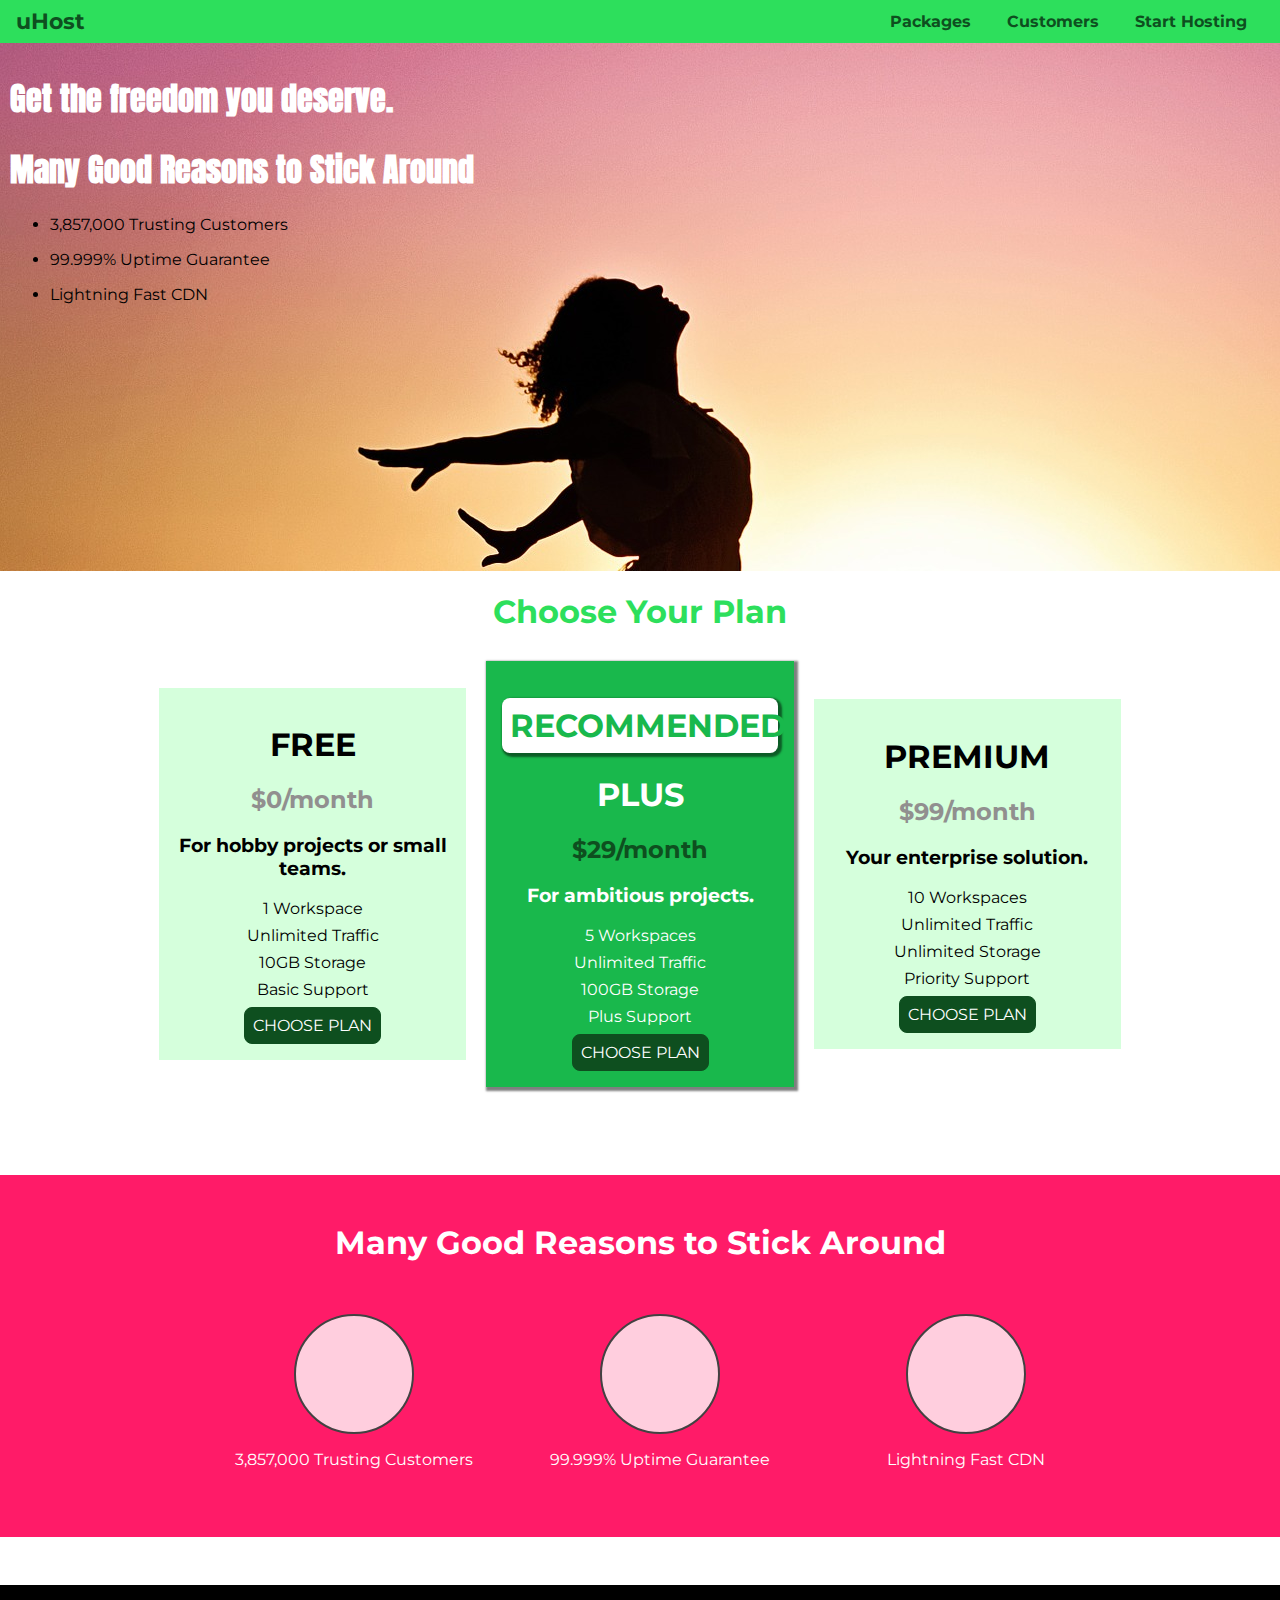
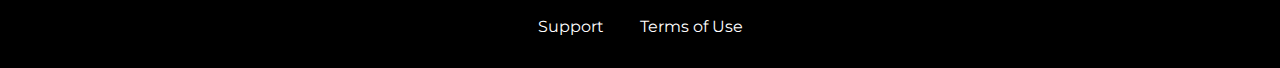
==== index.html @ 69c7ad3a "Packages Page" ====
<!DOCTYPE html>
<html lang="en">

<head>
    <meta charset="UTF-8">
    <meta http-equiv="X-UA-Compatible" content="ie=edge">
    <title>uHost</title>
    <link rel="shortcut icon" href="favicon.png">
    <link href="https://fonts.googleapis.com/css?family=Anton" rel="stylesheet">
    <link href="https://fonts.googleapis.com/css?family=Montserrat:400,700" rel="stylesheet">
    <link rel="stylesheet" href="main.css">
</head>

<body>
    <header class="main-header">
        <div class=>
            <a href="index.html" class="main-header__brand">
                uHost
            </a>
        </div>
        <nav class="main-nav">
            <ul class="main-nav__items">
                <li class="main-nav__item">
                    <a href="packages/index.html">Packages</a>
                </li>
                <li class="main-nav__item">
                    <a href="customers/index.html">Customers</a>
                </li>
                <li class="main-nav__item">
                    <a href="start-hosting/index.html">Start Hosting</a>
                </li>
            </ul>
        </nav>
    </header>
    <main>
        <section id="product-overview">
            <h1>Get the freedom you deserve.</h1>
            <section>
            <h1>Many Good Reasons to Stick Around</h1>
            <ul>
                <li>
                    <div>

                    </div>
                    <p>3,857,000 Trusting Customers</p>
                </li>
                <li>
                    <div>

                    </div>
                    <p>99.999% Uptime Guarantee</p>
                </li>
                <li>
                    <div>

                    </div>
                    <p>Lightning Fast CDN</p>
                </li>
            </ul>
        </section>
        </section>
        <section id="plans">
            <h1 class="section-title">Choose Your Plan</h1>
            <div class="plan__list">
                <article class="plan">
                    <h1 class="plan__item">FREE</h1>
                    <h2 class="plan__price">$0/month</h2>
                    <h3>For hobby projects or small teams.</h3>
                    <ul class="plan__features">
                        <li>1 Workspace</li>
                        <li>Unlimited Traffic</li>
                        <li>10GB Storage</li>
                        <li>Basic Support</li>
                    </ul>
                    <div>
                        <button class="plan__button">CHOOSE PLAN</button>
                    </div>
                </article>
                <article class="plan plan--highlighted">
                    <h1 class="plan__annotation">RECOMMENDED</h1>
                    <h1 class="plan__item">PLUS</h1>
                    <h2 class="plan__price">$29/month</h2>
                    <h3>For ambitious projects.</h3>
                    <ul class="plan__features">
                        <li>5 Workspaces</li>
                        <li>Unlimited Traffic</li>
                        <li>100GB Storage</li>
                        <li>Plus Support</li>
                    </ul>
                    <div>
                        <button class="plan__button">CHOOSE PLAN</button>
                    </div>
                </article>
                <article class="plan">
                    <h1 class="plan__item">PREMIUM</h1>
                    <h2 class="plan__price">$99/month</h2>
                    <h3>Your enterprise solution.</h3>
                    <ul class="plan__features">
                        <li>10 Workspaces</li>
                        <li>Unlimited Traffic</li>
                        <li>Unlimited Storage</li>
                        <li>Priority Support</li>
                    </ul>
                    <div>
                        <button class="plan__button">CHOOSE PLAN</button>
                    </div>
                </article>
            </div> 
        </section>
        <section id="key-features">
            <h1 class="section-title">Many Good Reasons to Stick Around</h1>
            <ul>
                <li>
                    <div class="key-feature__image">

                    </div>
                    <p>3,857,000 Trusting Customers</p>
                </li>
                <li>
                    <div class="key-feature__image">

                    </div>
                    <p>99.999% Uptime Guarantee</p>
                </li>
                <li>
                    <div class="key-feature__image">

                    </div>
                    <p>Lightning Fast CDN</p>
                </li>
            </ul>
        </section>
    </main>
    <footer class="main-footer">
        <nav>
            <ul>
                <li>
                    <a href="#">Support</a>
                </li>
                <li>
                    <a href="#">Terms of Use</a>
                </li>
            </ul>
        </nav>
    </footer>
</body>

</html>
---- main.css ----
* {
  box-sizing: border-box;
}

body {
  font-family: "Montserrat", sans-serif;
  margin: 0;
}

#product-overview {
  background: url("freedom.jpg");
  width: 100%;
  height: 528px;
  padding: 10px;
}

.section-title {
  color: #2ddf5c;
  text-align: center;
}

#product-overview h1 {
  color: white;
  font-family: "Anton", sans-serif;
}

/* h1 {
    font-family: sans-serif;
} */

.main-header {
  width: 100%;
  background: #2ddf5c;
  padding: 8px 16px;
}

.main-header > div {
  display: inline-block;
  vertical-align: middle;
}

.main-header__brand {
  color: #0e4f1f;
  text-decoration: none;
  font-weight: bold;
  font-size: 22px;
}

.main-nav {
  display: inline-block;
  text-align: right;
  width: calc(100% - 74px);
  vertical-align: middle;
}

.main-nav__items {
  margin: 0;
  padding: 0;
  list-style: none;
}

.main-nav__item {
  display: inline-block;
  margin: 0 16px;
}

.main-nav__item a {
  text-decoration: none;
  color: #0e4f1f;
  font-weight: bold;
  padding: 3px 0;
}

.main-nav__item a:hover,
.main-nav__item a:active {
  color: white;
  border-bottom: 5px solid white;
}

.main-nav__item--cta a {
  color: white;
  background: #ff1b68;
  padding: 8px 16px;
  border-radius: 8px;
}

.main-nav__item--cta a:hover,
.main-nav__item--cta a:active {
  color: #ff1b68;
  background: white;
  border: none;
}

.plan {
  background: #d5ffdc;
  text-align: center;
  padding: 16px;
  margin: 8px;
  display: inline-block;
  width: 30%;
  vertical-align: middle;
}

.plan__list {
  width: 80%;
  margin: auto;
  text-align: center;
}

.plan--highlighted {
  background: #19b84c;
  color: white;
  box-shadow: 2px 2px 2px 2px rgba(0, 0, 0, 0.5);
}

.plan__annotation {
  background: white;
  color: #19b84c;
  padding: 8px;
  border-radius: 8px;
  box-shadow: 2px 2px 2px 2px rgba(0, 0, 0, 0.5);
}

.plan__features {
  list-style: none;
  padding: 0;
  margin: 0;
}

.plan__features li {
  margin: 8px 0;
}

.plan__title {
  color: #0e4f1f;
}

.plan--highlighted .plan__price {
  color: #0e4f1f;
}

.plan__price {
  color: rgb(145, 143, 143);
}

.plan__button {
  background: #0e4f1f;
  color: white;
  font: inherit;
  border: 1.5px solid #0e4f1f;
  padding: 8px;
  border-radius: 8px;
  cursor: pointer;
}

.plan__button:active,
.plan__button:hover {
  background: white;
  color: #0e4f1f;
}

#key-features {
  background: #ff1b68;
  margin-top: 80px;
  padding: 16px;
}

#key-features .section-title {
  color: white;
  margin: 32px;
}

#key-features ul {
  list-style: none;
  color: white;
  text-align: center;
}

#key-features ul li {
  display: inline-block;
  padding: 20px;
  width: 25%;
}

.key-feature__image {
  background: #ffcede;
  width: 120px;
  height: 120px;
  border: 2px solid #424242;
  border-radius: 50%;
  margin: auto;
}

.main-footer {
  background: black;
  padding: 32px;
  margin-top: 48px;
}

.main-footer ul {
  list-style: none;
  margin: 0;
  padding: 0;
  text-align: center;
}

.main-footer ul li {
  display: inline-block;
  margin: 0 16px;
}

.main-footer ul li a {
  color: white;
  text-decoration: none;
}

.main-footer ul li a:hover {
  color: #ccc;
}
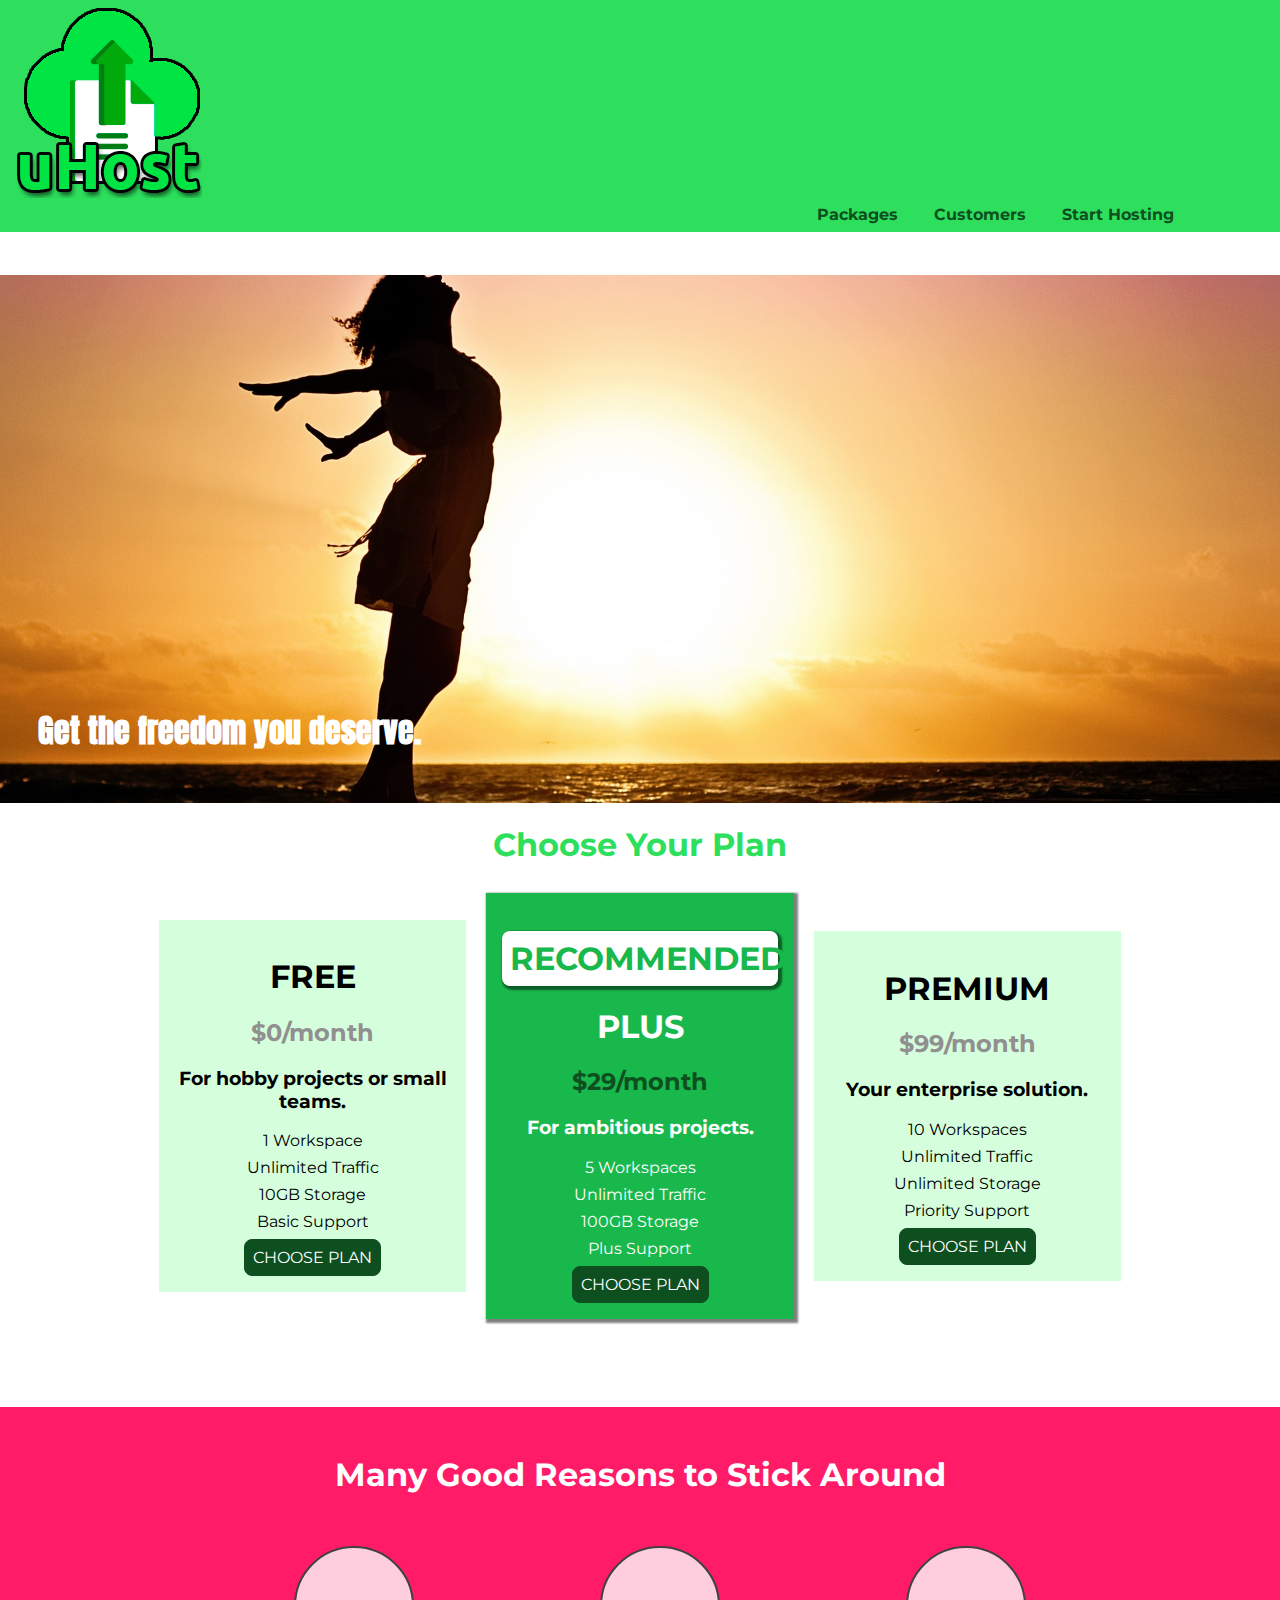
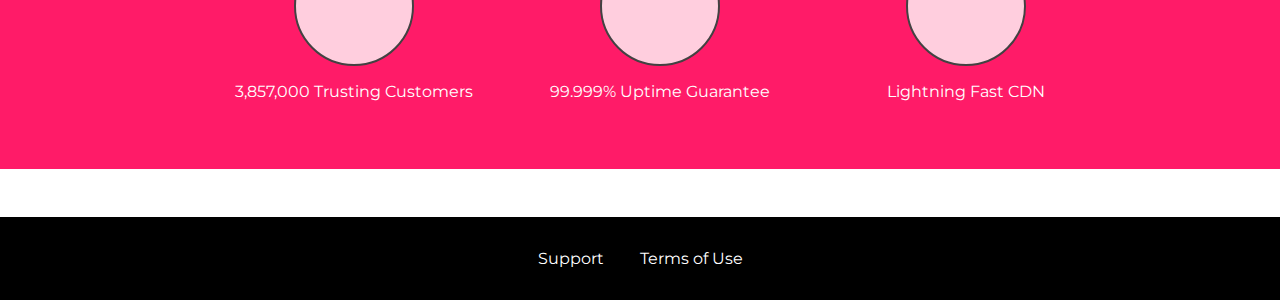
==== commit d4a2cc06: "Styling" ====
--- a/index.html
+++ b/index.html
@@ -15,7 +15,7 @@
     <header class="main-header">
         <div class=>
             <a href="index.html" class="main-header__brand">
-                uHost
+                <img src="images/uhost-icon.png" alt="">
             </a>
         </div>
         <nav class="main-nav">
@@ -35,29 +35,6 @@
     <main>
         <section id="product-overview">
             <h1>Get the freedom you deserve.</h1>
-            <section>
-            <h1>Many Good Reasons to Stick Around</h1>
-            <ul>
-                <li>
-                    <div>
-
-                    </div>
-                    <p>3,857,000 Trusting Customers</p>
-                </li>
-                <li>
-                    <div>
-
-                    </div>
-                    <p>99.999% Uptime Guarantee</p>
-                </li>
-                <li>
-                    <div>
-
-                    </div>
-                    <p>Lightning Fast CDN</p>
-                </li>
-            </ul>
-        </section>
         </section>
         <section id="plans">
             <h1 class="section-title">Choose Your Plan</h1>
--- a/main.css
+++ b/main.css
@@ -8,10 +8,13 @@
 }
 
 #product-overview {
-  background: url("freedom.jpg");
+  background: url("./images/freedom.jpg") left 10% bottom 50% / cover no-repeat
+    border-box;
   width: 100%;
   height: 528px;
   padding: 10px;
+  margin-top: 43px;
+  position: relative;
 }
 
 .section-title {
@@ -22,6 +25,9 @@
 #product-overview h1 {
   color: white;
   font-family: "Anton", sans-serif;
+  position: absolute;
+  bottom: 5%;
+  left: 3%;
 }
 
 /* h1 {
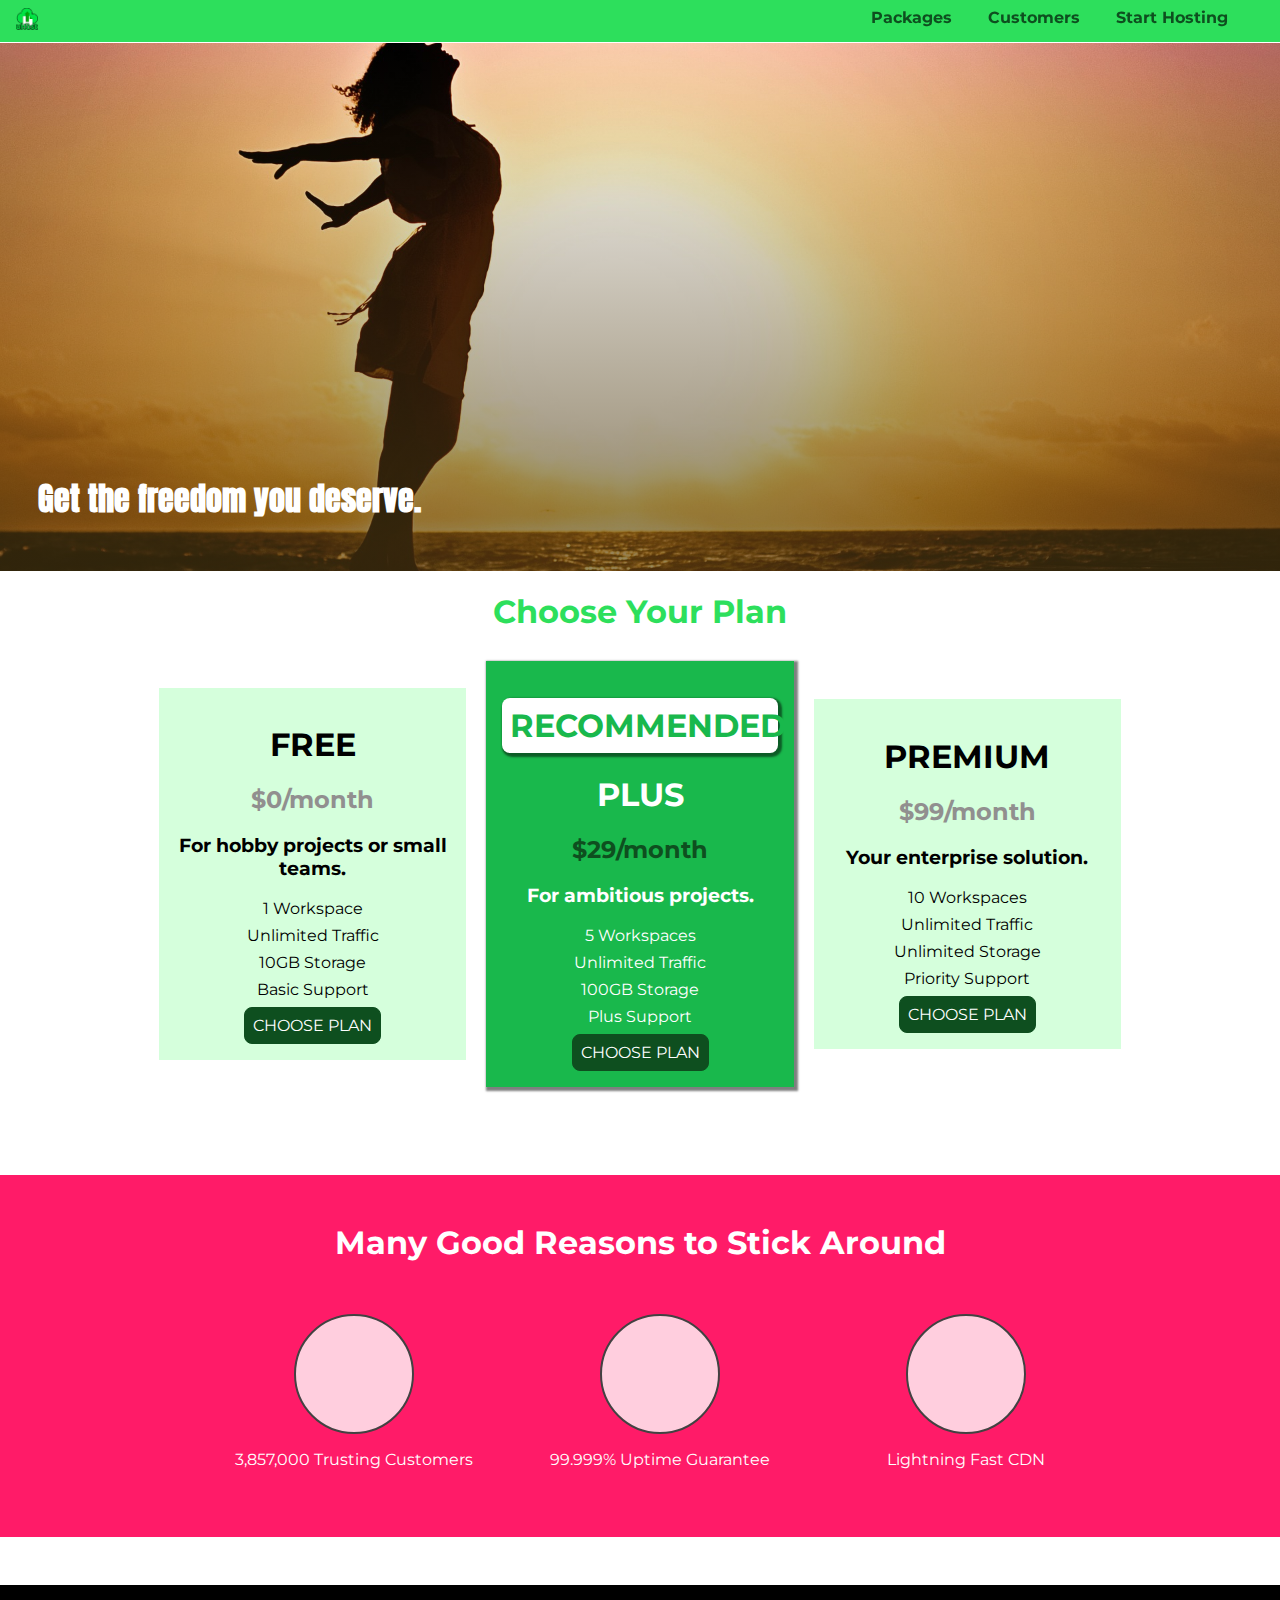
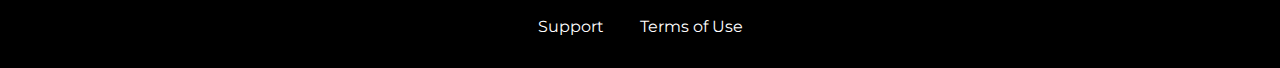
==== commit fae71efe: "Customers Page" ====
--- a/index.html
+++ b/index.html
@@ -9,6 +9,7 @@
     <link href="https://fonts.googleapis.com/css?family=Anton" rel="stylesheet">
     <link href="https://fonts.googleapis.com/css?family=Montserrat:400,700" rel="stylesheet">
     <link rel="stylesheet" href="main.css">
+    <link rel="stylesheet" href="shared.css">
 </head>
 
 <body>
--- a/main.css
+++ b/main.css
@@ -8,8 +8,8 @@
 }
 
 #product-overview {
-  background: url("./images/freedom.jpg") left 10% bottom 50% / cover no-repeat
-    border-box;
+  background: linear-gradient(to top, rgba(80, 60, 18, 0.6) 10%, transparent),
+    url("./images/freedom.jpg") left 10% bottom 50% / cover no-repeat border-box;
   width: 100%;
   height: 528px;
   padding: 10px;
@@ -28,73 +28,6 @@
   position: absolute;
   bottom: 5%;
   left: 3%;
-}
-
-/* h1 {
-    font-family: sans-serif;
-} */
-
-.main-header {
-  width: 100%;
-  background: #2ddf5c;
-  padding: 8px 16px;
-}
-
-.main-header > div {
-  display: inline-block;
-  vertical-align: middle;
-}
-
-.main-header__brand {
-  color: #0e4f1f;
-  text-decoration: none;
-  font-weight: bold;
-  font-size: 22px;
-}
-
-.main-nav {
-  display: inline-block;
-  text-align: right;
-  width: calc(100% - 74px);
-  vertical-align: middle;
-}
-
-.main-nav__items {
-  margin: 0;
-  padding: 0;
-  list-style: none;
-}
-
-.main-nav__item {
-  display: inline-block;
-  margin: 0 16px;
-}
-
-.main-nav__item a {
-  text-decoration: none;
-  color: #0e4f1f;
-  font-weight: bold;
-  padding: 3px 0;
-}
-
-.main-nav__item a:hover,
-.main-nav__item a:active {
-  color: white;
-  border-bottom: 5px solid white;
-}
-
-.main-nav__item--cta a {
-  color: white;
-  background: #ff1b68;
-  padding: 8px 16px;
-  border-radius: 8px;
-}
-
-.main-nav__item--cta a:hover,
-.main-nav__item--cta a:active {
-  color: #ff1b68;
-  background: white;
-  border: none;
 }
 
 .plan {
--- a/shared.css
+++ b/shared.css
@@ -0,0 +1,109 @@
+* {
+  box-sizing: border-box;
+}
+
+body {
+  font-family: "Montserrat", sans-serif;
+  margin: 0;
+}
+
+.main-header {
+  width: 100%;
+  background: #2ddf5c;
+  padding: 8px 16px;
+  position: fixed;
+  z-index: 2;
+  top: 0;
+}
+
+.main-header > div {
+  display: inline-block;
+  vertical-align: middle;
+}
+
+.main-header__brand {
+  color: #0e4f1f;
+  text-decoration: none;
+  font-weight: bold;
+  font-size: 22px;
+  height: 22px;
+  display: inline-block;
+}
+
+.main-header__brand img {
+  width: 22px;
+}
+
+.main-nav {
+  display: inline-block;
+  text-align: right;
+  width: calc(100% - 74px);
+  vertical-align: middle;
+  position: fixed;
+  margin: 0;
+}
+
+.main-nav__items {
+  margin: 0;
+  padding: 0;
+  list-style: none;
+}
+
+.main-nav__item {
+  display: inline-block;
+  margin: 0 16px;
+}
+
+.main-nav__item a {
+  text-decoration: none;
+  color: #0e4f1f;
+  font-weight: bold;
+  padding: 3px 0;
+}
+
+.main-nav__item a:hover,
+.main-nav__item a:active {
+  color: white;
+  border-bottom: 5px solid white;
+}
+
+.main-nav__item--cta a {
+  color: white;
+  background: #ff1b68;
+  padding: 8px 16px;
+  border-radius: 8px;
+}
+
+.main-nav__item--cta a:hover,
+.main-nav__item--cta a:active {
+  color: #ff1b68;
+  background: white;
+  border: none;
+}
+
+.main-footer {
+  background: black;
+  padding: 32px;
+  margin-top: 48px;
+}
+
+.main-footer ul {
+  list-style: none;
+  margin: 0;
+  padding: 0;
+  text-align: center;
+}
+
+.main-footer ul li {
+  display: inline-block;
+  margin: 0 16px;
+}
+
+.main-footer ul li a {
+  color: white;
+  text-decoration: none;
+}
+
+.main-footer ul li a:hover {
+  color: #ccc;
+}
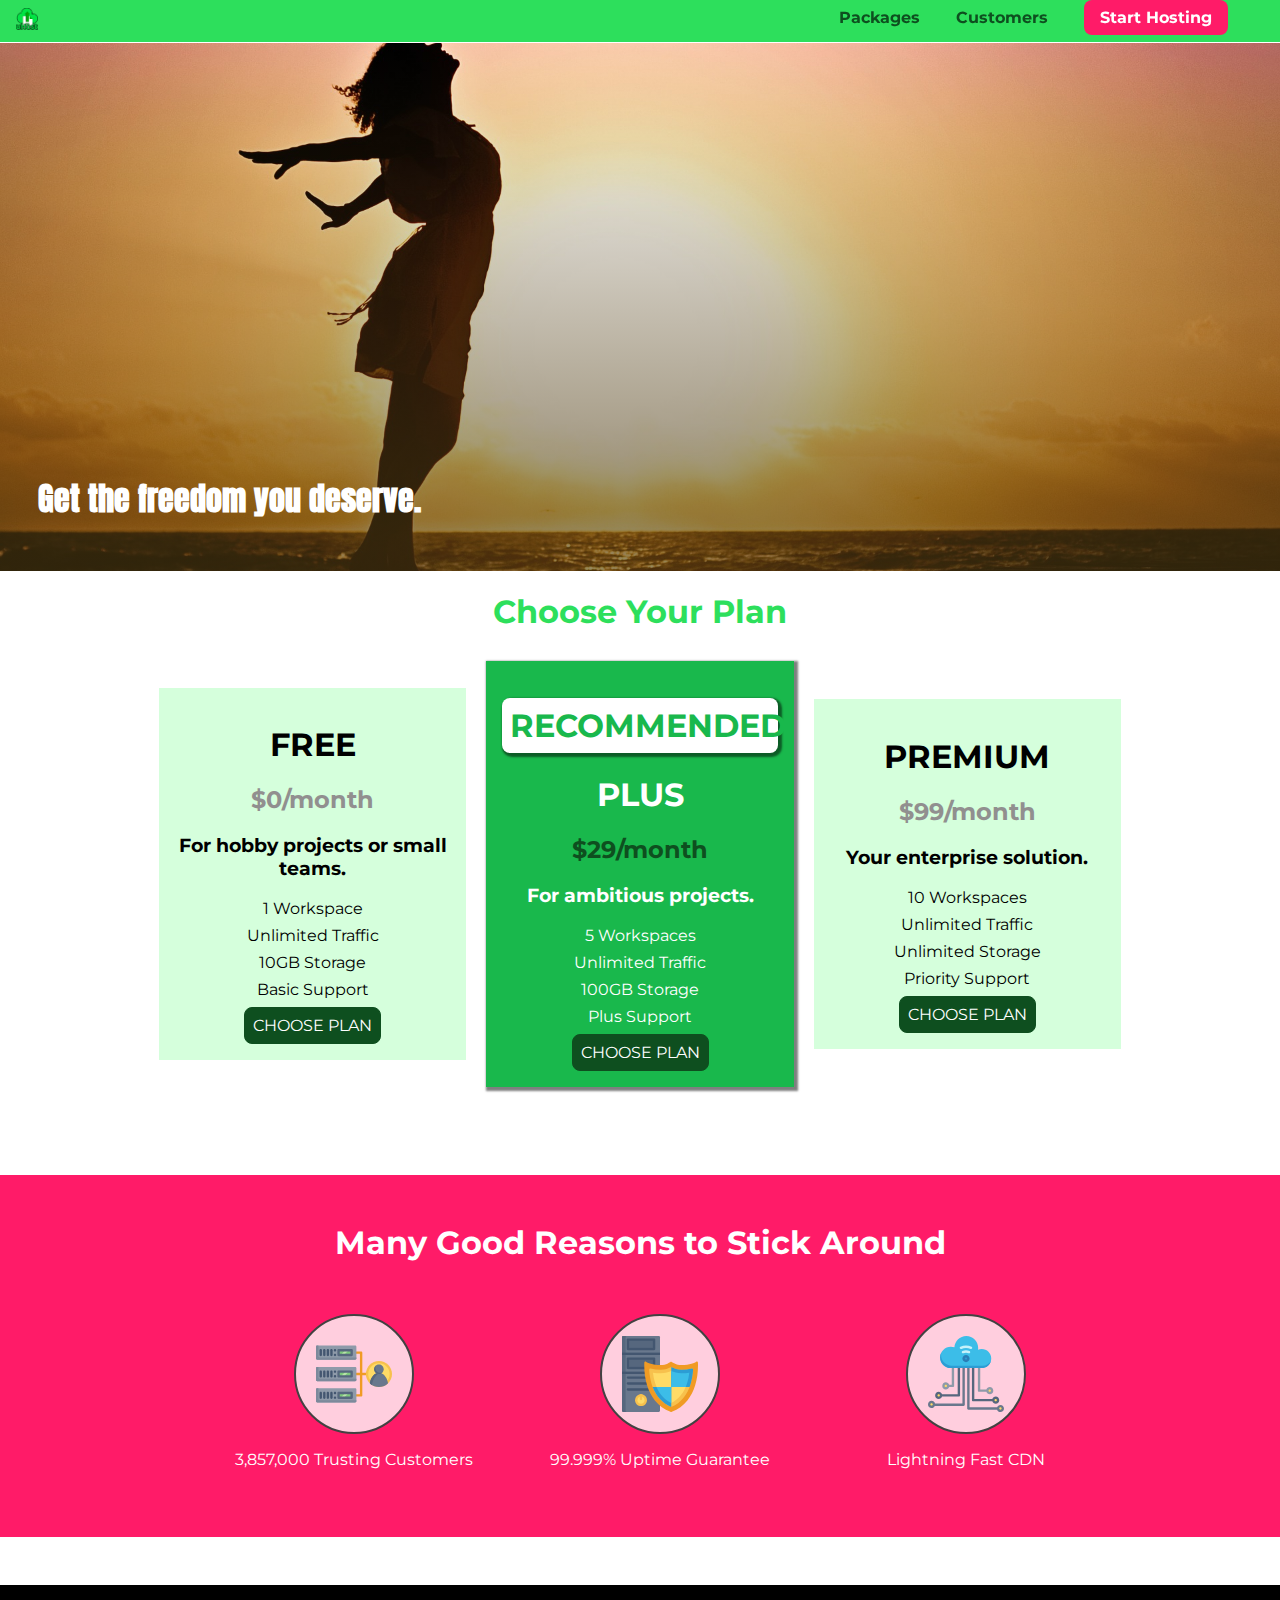
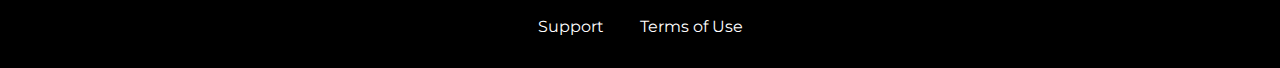
==== commit e8d1f5b0: "Styling" ====
--- a/index.html
+++ b/index.html
@@ -13,6 +13,7 @@
 </head>
 
 <body>
+    <div class="backdrop"></div>
     <header class="main-header">
         <div class=>
             <a href="index.html" class="main-header__brand">
@@ -27,7 +28,7 @@
                 <li class="main-nav__item">
                     <a href="customers/index.html">Customers</a>
                 </li>
-                <li class="main-nav__item">
+                <li class="main-nav__item main-nav__item--cta">
                     <a href="start-hosting/index.html">Start Hosting</a>
                 </li>
             </ul>
@@ -90,19 +91,185 @@
             <ul>
                 <li>
                     <div class="key-feature__image">
-
+                        <svg viewBox="0 0 512 512">
+                            <path style="fill:#F09B24;" d="M344,248h-32V112c0-4.418-3.582-8-8-8h-40c-4.418,0-8,3.582-8,8s3.582,8,8,8h32v128h-32  c-4.418,0-8,3.582-8,8s3.582,8,8,8h32v128h-32c-4.418,0-8,3.582-8,8s3.582,8,8,8h40c4.418,0,8-3.582,8-8V264h32c4.418,0,8-3.582,8-8  S348.418,248,344,248z"
+                            />
+                            <path style="fill:#8E9AA9;" d="M264,64H8c-4.418,0-8,3.582-8,8v80c0,4.418,3.582,8,8,8h256c4.418,0,8-3.582,8-8V72  C272,67.582,268.418,64,264,64z"
+                            />
+                            <path style="fill:#7C899B;" d="M24,144c-4.418,0-8-3.582-8-8V64H8c-4.418,0-8,3.582-8,8v80c0,4.418,3.582,8,8,8h256  c4.418,0,8-3.582,8-8v-8H24z"
+                            />
+                            <rect x="152" y="96" style="fill:#B8E3A8;" width="88" height="32" />
+                            <g>
+                                <polygon style="fill:#7EC97D;" points="152,96 152,128 166,128 198,96  " />
+                                <polygon style="fill:#7EC97D;" points="220,96 188,128 240,128 240,96  " />
+                            </g>
+                            <path style="fill:#56677E;" d="M240,136h-88c-4.418,0-8-3.582-8-8V96c0-4.418,3.582-8,8-8h88c4.418,0,8,3.582,8,8v32  C248,132.418,244.418,136,240,136z M160,120h72v-16h-72V120z"
+                            />
+                            <g>
+                                <path style="fill:#435670;" d="M32,136c-4.418,0-8-3.582-8-8V96c0-4.418,3.582-8,8-8s8,3.582,8,8v32C40,132.418,36.418,136,32,136z   "
+                                />
+                                <path style="fill:#435670;" d="M56,136c-4.418,0-8-3.582-8-8V96c0-4.418,3.582-8,8-8s8,3.582,8,8v32C64,132.418,60.418,136,56,136z   "
+                                />
+                                <path style="fill:#435670;" d="M80,136c-4.418,0-8-3.582-8-8V96c0-4.418,3.582-8,8-8s8,3.582,8,8v32C88,132.418,84.418,136,80,136z   "
+                                />
+                                <path style="fill:#435670;" d="M104,136c-4.418,0-8-3.582-8-8V96c0-4.418,3.582-8,8-8s8,3.582,8,8v32   C112,132.418,108.418,136,104,136z"
+                                />
+                                <path style="fill:#435670;" d="M128,105c-4.418,0-8-3.582-8-8v-1c0-4.418,3.582-8,8-8s8,3.582,8,8v1   C136,101.418,132.418,105,128,105z"
+                                />
+                                <path style="fill:#435670;" d="M128,136c-4.418,0-8-3.582-8-8v-1c0-4.418,3.582-8,8-8s8,3.582,8,8v1   C136,132.418,132.418,136,128,136z"
+                                />
+                            </g>
+                            <path style="fill:#8E9AA9;" d="M264,208H8c-4.418,0-8,3.582-8,8v80c0,4.418,3.582,8,8,8h256c4.418,0,8-3.582,8-8v-80  C272,211.582,268.418,208,264,208z"
+                            />
+                            <path style="fill:#7C899B;" d="M24,288c-4.418,0-8-3.582-8-8v-72H8c-4.418,0-8,3.582-8,8v80c0,4.418,3.582,8,8,8h256  c4.418,0,8-3.582,8-8v-8H24z"
+                            />
+                            <rect x="152" y="240" style="fill:#B8E3A8;" width="88" height="32" />
+                            <g>
+                                <polygon style="fill:#7EC97D;" points="152,240 152,272 166,272 198,240  " />
+                                <polygon style="fill:#7EC97D;" points="220,240 188,272 240,272 240,240  " />
+                            </g>
+                            <path style="fill:#56677E;" d="M240,280h-88c-4.418,0-8-3.582-8-8v-32c0-4.418,3.582-8,8-8h88c4.418,0,8,3.582,8,8v32  C248,276.418,244.418,280,240,280z M160,264h72v-16h-72V264z"
+                            />
+                            <g>
+                                <path style="fill:#435670;" d="M32,280c-4.418,0-8-3.582-8-8v-32c0-4.418,3.582-8,8-8s8,3.582,8,8v32C40,276.418,36.418,280,32,280   z"
+                                />
+                                <path style="fill:#435670;" d="M56,280c-4.418,0-8-3.582-8-8v-32c0-4.418,3.582-8,8-8s8,3.582,8,8v32C64,276.418,60.418,280,56,280   z"
+                                />
+                                <path style="fill:#435670;" d="M80,280c-4.418,0-8-3.582-8-8v-32c0-4.418,3.582-8,8-8s8,3.582,8,8v32C88,276.418,84.418,280,80,280   z"
+                                />
+                                <path style="fill:#435670;" d="M104,280c-4.418,0-8-3.582-8-8v-32c0-4.418,3.582-8,8-8s8,3.582,8,8v32   C112,276.418,108.418,280,104,280z"
+                                />
+                                <path style="fill:#435670;" d="M128,249c-4.418,0-8-3.582-8-8v-1c0-4.418,3.582-8,8-8s8,3.582,8,8v1   C136,245.418,132.418,249,128,249z"
+                                />
+                                <path style="fill:#435670;" d="M128,280c-4.418,0-8-3.582-8-8v-1c0-4.418,3.582-8,8-8s8,3.582,8,8v1   C136,276.418,132.418,280,128,280z"
+                                />
+                            </g>
+                            <path style="fill:#8E9AA9;" d="M264,352H8c-4.418,0-8,3.582-8,8v80c0,4.418,3.582,8,8,8h256c4.418,0,8-3.582,8-8v-80  C272,355.582,268.418,352,264,352z"
+                            />
+                            <path style="fill:#7C899B;" d="M24,432c-4.418,0-8-3.582-8-8v-72H8c-4.418,0-8,3.582-8,8v80c0,4.418,3.582,8,8,8h256  c4.418,0,8-3.582,8-8v-8H24z"
+                            />
+                            <rect x="152" y="384" style="fill:#B8E3A8;" width="88" height="32" />
+                            <g>
+                                <polygon style="fill:#7EC97D;" points="152,384 152,416 166,416 198,384  " />
+                                <polygon style="fill:#7EC97D;" points="220,384 188,416 240,416 240,384  " />
+                            </g>
+                            <path style="fill:#56677E;" d="M240,424h-88c-4.418,0-8-3.582-8-8v-32c0-4.418,3.582-8,8-8h88c4.418,0,8,3.582,8,8v32  C248,420.418,244.418,424,240,424z M160,408h72v-16h-72V408z"
+                            />
+                            <g>
+                                <path style="fill:#435670;" d="M32,424c-4.418,0-8-3.582-8-8v-32c0-4.418,3.582-8,8-8s8,3.582,8,8v32C40,420.418,36.418,424,32,424   z"
+                                />
+                                <path style="fill:#435670;" d="M56,424c-4.418,0-8-3.582-8-8v-32c0-4.418,3.582-8,8-8s8,3.582,8,8v32C64,420.418,60.418,424,56,424   z"
+                                />
+                                <path style="fill:#435670;" d="M80,424c-4.418,0-8-3.582-8-8v-32c0-4.418,3.582-8,8-8s8,3.582,8,8v32C88,420.418,84.418,424,80,424   z"
+                                />
+                                <path style="fill:#435670;" d="M104,424c-4.418,0-8-3.582-8-8v-32c0-4.418,3.582-8,8-8s8,3.582,8,8v32   C112,420.418,108.418,424,104,424z"
+                                />
+                                <path style="fill:#435670;" d="M128,393c-4.418,0-8-3.582-8-8v-1c0-4.418,3.582-8,8-8s8,3.582,8,8v1   C136,389.418,132.418,393,128,393z"
+                                />
+                                <path style="fill:#435670;" d="M128,424c-4.418,0-8-3.582-8-8v-1c0-4.418,3.582-8,8-8s8,3.582,8,8v1   C136,420.418,132.418,424,128,424z"
+                                />
+                            </g>
+                            <path style="fill:#F7C14D;" d="M424,168c-48.523,0-88,39.477-88,88s39.477,88,88,88s88-39.477,88-88S472.523,168,424,168z" />
+                            <path style="fill:#FFDB66;" d="M424,184c-39.701,0-72,32.299-72,72s32.299,72,72,72s72-32.299,72-72S463.701,184,424,184z" />
+                            <path style="fill:#69788D;" d="M484.893,314.16C476.393,274.588,451.922,248,424,248s-52.393,26.588-60.893,66.16  c-0.605,2.82,0.354,5.749,2.511,7.664C381.731,336.124,402.465,344,424,344s42.269-7.876,58.381-22.176  C484.539,319.909,485.498,316.98,484.893,314.16z"
+                            />
+                            <path style="fill:#56677E;" d="M434.053,249.171C430.768,248.403,427.411,248,424,248c-27.922,0-52.393,26.588-60.893,66.16  c-0.605,2.82,0.354,5.749,2.511,7.664c3.383,3.002,6.979,5.703,10.734,8.125C384.904,286.243,407.373,255.378,434.053,249.171z"
+                            />
+                            <path style="fill:#69788D;" d="M424,192c-17.645,0-32,14.355-32,32s14.355,32,32,32s32-14.355,32-32S441.645,192,424,192z" />
+                            <path style="fill:#56677E;" d="M432,248c-17.645,0-32-14.355-32-32c0-6.783,2.128-13.076,5.742-18.258  C397.444,203.53,392,213.138,392,224c0,17.645,14.355,32,32,32c10.862,0,20.471-5.444,26.258-13.742  C445.076,245.872,438.783,248,432,248z"
+                            />
+
+                        </svg>
+  
                     </div>
                     <p>3,857,000 Trusting Customers</p>
                 </li>
                 <li>
                     <div class="key-feature__image">
-
+                        <svg viewBox="0 0 512 512">
+                            <path style="fill:#69788D;" d="M248,0H8C3.582,0,0,3.582,0,8v496c0,4.418,3.582,8,8,8h240c4.418,0,8-3.582,8-8V8  C256,3.582,252.418,0,248,0z"
+                            />
+                            <path style="fill:#56677E;" d="M24,504V8c0-4.418,3.582-8,8-8H8C3.582,0,0,3.582,0,8v496c0,4.418,3.582,8,8,8h24  C27.582,512,24,508.418,24,504z"
+                            />
+                            <g>
+                                <rect x="0" y="112" style="fill:#435670;" width="256" height="16" />
+                                <rect x="0" y="240" style="fill:#435670;" width="256" height="16" />
+                            </g>
+                            <path style="fill:#F7C14D;" d="M128,392c-22.056,0-40,17.944-40,40s17.944,40,40,40s40-17.944,40-40S150.056,392,128,392z" />
+                            <path style="fill:#FFDB66;" d="M128,408c-13.233,0-24,10.767-24,24s10.767,24,24,24s24-10.767,24-24S141.233,408,128,408z" />
+                            <path style="fill:#F7C14D;" d="M128,392c-2.739,0-5.414,0.278-8,0.805V424c0,4.418,3.582,8,8,8c4.418,0,8-3.582,8-8v-31.195  C133.414,392.278,130.739,392,128,392z"
+                            />
+                            <g>
+                                <path style="fill:#435670;" d="M216,288H40c-4.418,0-8-3.582-8-8s3.582-8,8-8h176c4.418,0,8,3.582,8,8S220.418,288,216,288z"
+                                />
+                                <path style="fill:#435670;" d="M216,328H40c-4.418,0-8-3.582-8-8s3.582-8,8-8h176c4.418,0,8,3.582,8,8S220.418,328,216,328z"
+                                />
+                                <path style="fill:#435670;" d="M216,368H40c-4.418,0-8-3.582-8-8s3.582-8,8-8h176c4.418,0,8,3.582,8,8S220.418,368,216,368z"
+                                />
+                                <path style="fill:#435670;" d="M216,16H40c-4.418,0-8,3.582-8,8v64c0,4.418,3.582,8,8,8h176c4.418,0,8-3.582,8-8V24   C224,19.582,220.418,16,216,16z"
+                                />
+                            </g>
+                            <rect x="48" y="32" style="fill:#56677E;" width="160" height="48" />
+                            <path style="fill:#435670;" d="M216,144H40c-4.418,0-8,3.582-8,8v64c0,4.418,3.582,8,8,8h176c4.418,0,8-3.582,8-8v-64  C224,147.582,220.418,144,216,144z"
+                            />
+                            <rect x="48" y="160" style="fill:#56677E;" width="160" height="48" />
+                            <path style="fill:#F09B24;" d="M511.747,180.237c-0.194-6.537-8.107-10.107-13.135-5.894c-5.6,4.693-42.904,21.282-98.514,21.282  c-33.45,0-64.625-20.999-64.929-21.206c-2.9-1.991-6.764-1.85-9.512,0.346c-2.677,2.135-27.201,20.86-63.793,20.86  c-55.607,0-92.914-16.589-98.515-21.282c-5.028-4.211-12.941-0.645-13.135,5.894c-1.634,54.834,4.655,105.941,18.693,151.903  c12.096,39.604,29.759,74.047,52.497,102.373c27.538,34.304,62.743,59.882,104.66,76.045c3.069,1.918,6.757,1.921,9.83,0  c41.917-16.163,77.122-41.741,104.66-76.045c22.738-28.326,40.401-62.77,52.497-102.373  C507.092,286.179,513.381,235.071,511.747,180.237z"
+                            />
+                            <path style="fill:#F7C14D;" d="M476.21,221.226c-1.953-1.631-4.568-2.235-7.036-1.628c-21.686,5.327-44.926,8.028-69.075,8.028  c-25.926,0-49.633-8.975-64.955-16.504c-2.307-1.134-5.016-1.091-7.284,0.116c-14.059,7.477-36.919,16.388-65.994,16.388  c-24.153,0-47.394-2.701-69.075-8.028c-5.155-1.268-10.221,2.966-9.894,8.261c2.077,33.693,7.668,65.635,16.616,94.935  c22.774,74.565,66.139,126.334,128.888,153.868c2.032,0.891,4.397,0.891,6.43,0c61.777-27.107,104.716-78.876,127.62-153.868  c8.948-29.3,14.539-61.241,16.616-94.935C479.224,225.319,478.163,222.856,476.21,221.226z"
+                            />
+                            <path style="fill:#FFDB66;" d="M331.609,451.727c-52.604-25.289-89.304-70.987-109.144-135.944  c-6.532-21.39-11.162-44.336-13.82-68.447c17.133,2.852,34.952,4.291,53.22,4.291c29.394,0,53.376-7.793,69.978-15.561  c17.44,7.736,41.656,15.561,68.256,15.561c18.267,0,36.085-1.439,53.219-4.291c-2.659,24.112-7.288,47.06-13.82,68.448  C419.545,381.108,383.27,426.805,331.609,451.727z"
+                            />
+                            <g>
+                                <path style="fill:#2C9DD4;" d="M479.066,227.858c0.157-2.539-0.903-5.002-2.856-6.633s-4.568-2.235-7.036-1.628   c-21.686,5.327-44.926,8.028-69.075,8.028c-25.926,0-49.633-8.975-64.955-16.504c-1.057-0.52-2.2-0.78-3.345-0.806l-0.072,133.351   h123.601c2.556-6.746,4.933-13.702,7.123-20.874C471.398,293.493,476.989,261.552,479.066,227.858z"
+                                />
+                                <path style="fill:#2C9DD4;" d="M206.658,343.667c24.153,63.42,65.028,108.108,121.743,132.995c1.031,0.452,2.147,0.673,3.263,0.666   l0.063-133.661H206.658z"
+                                />
+                            </g>
+                            <g>
+                                <path style="fill:#3CBDE8;" d="M439.497,315.783c6.532-21.389,11.161-44.336,13.82-68.448c-17.134,2.852-34.952,4.291-53.219,4.291   c-26.6,0-50.815-7.824-68.256-15.561l-0.116,107.601h97.758C433.179,334.807,436.524,325.518,439.497,315.783z"
+                                />
+                                <path style="fill:#3CBDE8;" d="M232.523,343.667c21.144,50.298,54.363,86.56,99.087,108.06l0.117-108.06H232.523z" />
+                            </g>
+                        </svg>
                     </div>
                     <p>99.999% Uptime Guarantee</p>
                 </li>
                 <li>
                     <div class="key-feature__image">
-
+                        <svg viewBox="0 0 512 512">
+                            <path style="fill:#8E9AA9;" d="M168,200c-4.418,0-8,3.582-8,8v120h-17.376c-3.302-9.311-12.194-16-22.624-16  c-13.234,0-24,10.767-24,24s10.766,24,24,24c10.429,0,19.321-6.689,22.624-16H168c4.418,0,8-3.582,8-8V208  C176,203.582,172.418,200,168,200z"
+                            />
+                            <path style="fill:#FFDB66;" d="M120,328c-4.411,0-8,3.589-8,8s3.589,8,8,8s8-3.589,8-8S124.411,328,120,328z" />
+                            <path style="fill:#56677E;" d="M208,200c-4.418,0-8,3.582-8,8v184H94.624C91.322,382.689,82.43,376,72,376  c-13.234,0-24,10.767-24,24s10.766,24,24,24c10.429,0,19.321-6.689,22.624-16H208c4.418,0,8-3.582,8-8V208  C216,203.582,212.418,200,208,200z"
+                            />
+                            <path style="fill:#FFDB66;" d="M72,392c-4.411,0-8,3.589-8,8s3.589,8,8,8s8-3.589,8-8S76.411,392,72,392z" />
+                            <path style="fill:#69788D;" d="M240,208c-4.418,0-8,3.582-8,8v239H47.24c-2.671-10.34-12.078-18-23.24-18c-13.234,0-24,10.767-24,24  s10.766,24,24,24c9.666,0,18.009-5.747,21.809-14H240c4.418,0,8-3.582,8-8V216C248,211.582,244.418,208,240,208z"
+                            />
+                            <path style="fill:#FFDB66;" d="M24,453c-4.411,0-8,3.589-8,8s3.589,8,8,8s8-3.589,8-8S28.411,453,24,453z" />
+                            <path style="fill:#69788D;" d="M488,464c-10.429,0-19.321,6.689-22.624,16H280V208c0-4.418-3.582-8-8-8s-8,3.582-8,8v280  c0,4.418,3.582,8,8,8h193.376c3.302,9.311,12.194,16,22.624,16c13.234,0,24-10.767,24-24S501.234,464,488,464z"
+                            />
+                            <path style="fill:#FFDB66;" d="M488,480c-4.411,0-8,3.589-8,8s3.589,8,8,8s8-3.589,8-8S492.411,480,488,480z" />
+                            <path style="fill:#56677E;" d="M456,408c-10.429,0-19.321,6.689-22.624,16H312V208c0-4.418-3.582-8-8-8s-8,3.582-8,8v224  c0,4.418,3.582,8,8,8h129.376c3.302,9.311,12.194,16,22.624,16c13.234,0,24-10.767,24-24S469.234,408,456,408z"
+                            />
+                            <path style="fill:#FFDB66;" d="M456,424c-4.411,0-8,3.589-8,8s3.589,8,8,8s8-3.589,8-8S460.411,424,456,424z" />
+                            <path style="fill:#8E9AA9;" d="M416,344c-10.429,0-19.321,6.689-22.624,16H352V208c0-4.418-3.582-8-8-8s-8,3.582-8,8v160  c0,4.418,3.582,8,8,8h49.376c3.302,9.311,12.194,16,22.624,16c13.234,0,24-10.767,24-24S429.234,344,416,344z"
+                            />
+                            <path style="fill:#FFDB66;" d="M416,360c-4.411,0-8,3.589-8,8s3.589,8,8,8s8-3.589,8-8S420.411,360,416,360z" />
+                            <path style="fill:#3CBDE8;" d="M362,88c-8.741,0-17.231,1.751-25.06,5.085C337.646,88.797,338,84.43,338,80  c0-44.112-35.888-80-80-80c-42.823,0-77.895,33.816-79.909,76.149C170.393,73.415,162.244,72,154,72c-39.701,0-72,32.299-72,72  s32.299,72,72,72h208c35.29,0,64-28.71,64-64S397.29,88,362,88z"
+                            />
+                            <path style="fill:#2C9DD4;" d="M368,200H160c-39.701,0-72-32.299-72-72c0-5.863,0.721-11.559,2.05-17.019  C84.918,120.88,82,132.102,82,144c0,39.701,32.299,72,72,72h208c30.389,0,55.88-21.296,62.379-49.743  C413.565,186.327,392.352,200,368,200z"
+                            />
+                            <path style="fill:#2A7DB5;" d="M256,128c-13.234,0-24,10.767-24,24s10.766,24,24,24c13.233,0,24-10.767,24-24S269.233,128,256,128z"
+                            />
+                            <path style="fill:#2C9DD4;" d="M256,144c-4.411,0-8,3.589-8,8s3.589,8,8,8c4.411,0,8-3.589,8-8S260.411,144,256,144z" />
+                            <g>
+                                <path style="fill:#C5F1FA;" d="M221.755,87.695c-2.994,0-5.864-1.688-7.233-4.572c-1.894-3.991-0.194-8.763,3.798-10.657   C230.157,66.849,242.834,64,256,64c13.166,0,25.844,2.849,37.68,8.466c3.992,1.895,5.692,6.666,3.798,10.657   s-6.666,5.692-10.657,3.798C277.144,82.328,266.774,80,256,80c-10.774,0-21.144,2.328-30.821,6.921   C224.072,87.446,222.904,87.695,221.755,87.695z"
+                                />
+                                <path style="fill:#C5F1FA;" d="M276.545,116.618c-1.148,0-2.316-0.249-3.424-0.774C267.745,113.293,261.985,112,256,112   c-5.985,0-11.745,1.293-17.121,3.844c-3.991,1.895-8.763,0.192-10.657-3.798c-1.894-3.992-0.193-8.764,3.798-10.657   C239.557,97.813,247.625,96,256,96c8.376,0,16.444,1.813,23.98,5.389c3.991,1.894,5.692,6.665,3.798,10.657   C282.41,114.93,279.539,116.618,276.545,116.618z"
+                                />
+                            </g>
+
+                        </svg>
                     </div>
                     <p>Lightning Fast CDN</p>
                 </li>
--- a/main.css
+++ b/main.css
@@ -128,6 +128,7 @@
   border: 2px solid #424242;
   border-radius: 50%;
   margin: auto;
+  padding: 20px;
 }
 
 .main-footer {
--- a/shared.css
+++ b/shared.css
@@ -5,6 +5,17 @@
 body {
   font-family: "Montserrat", sans-serif;
   margin: 0;
+}
+
+.backdrop {
+  position: fixed;
+  z-index: 100;
+  width: 100%;
+  height: 100%;
+  background: rgba(0, 0, 0, 0.5);
+  top: 0;
+  left: 0;
+  display: none;
 }
 
 .main-header {
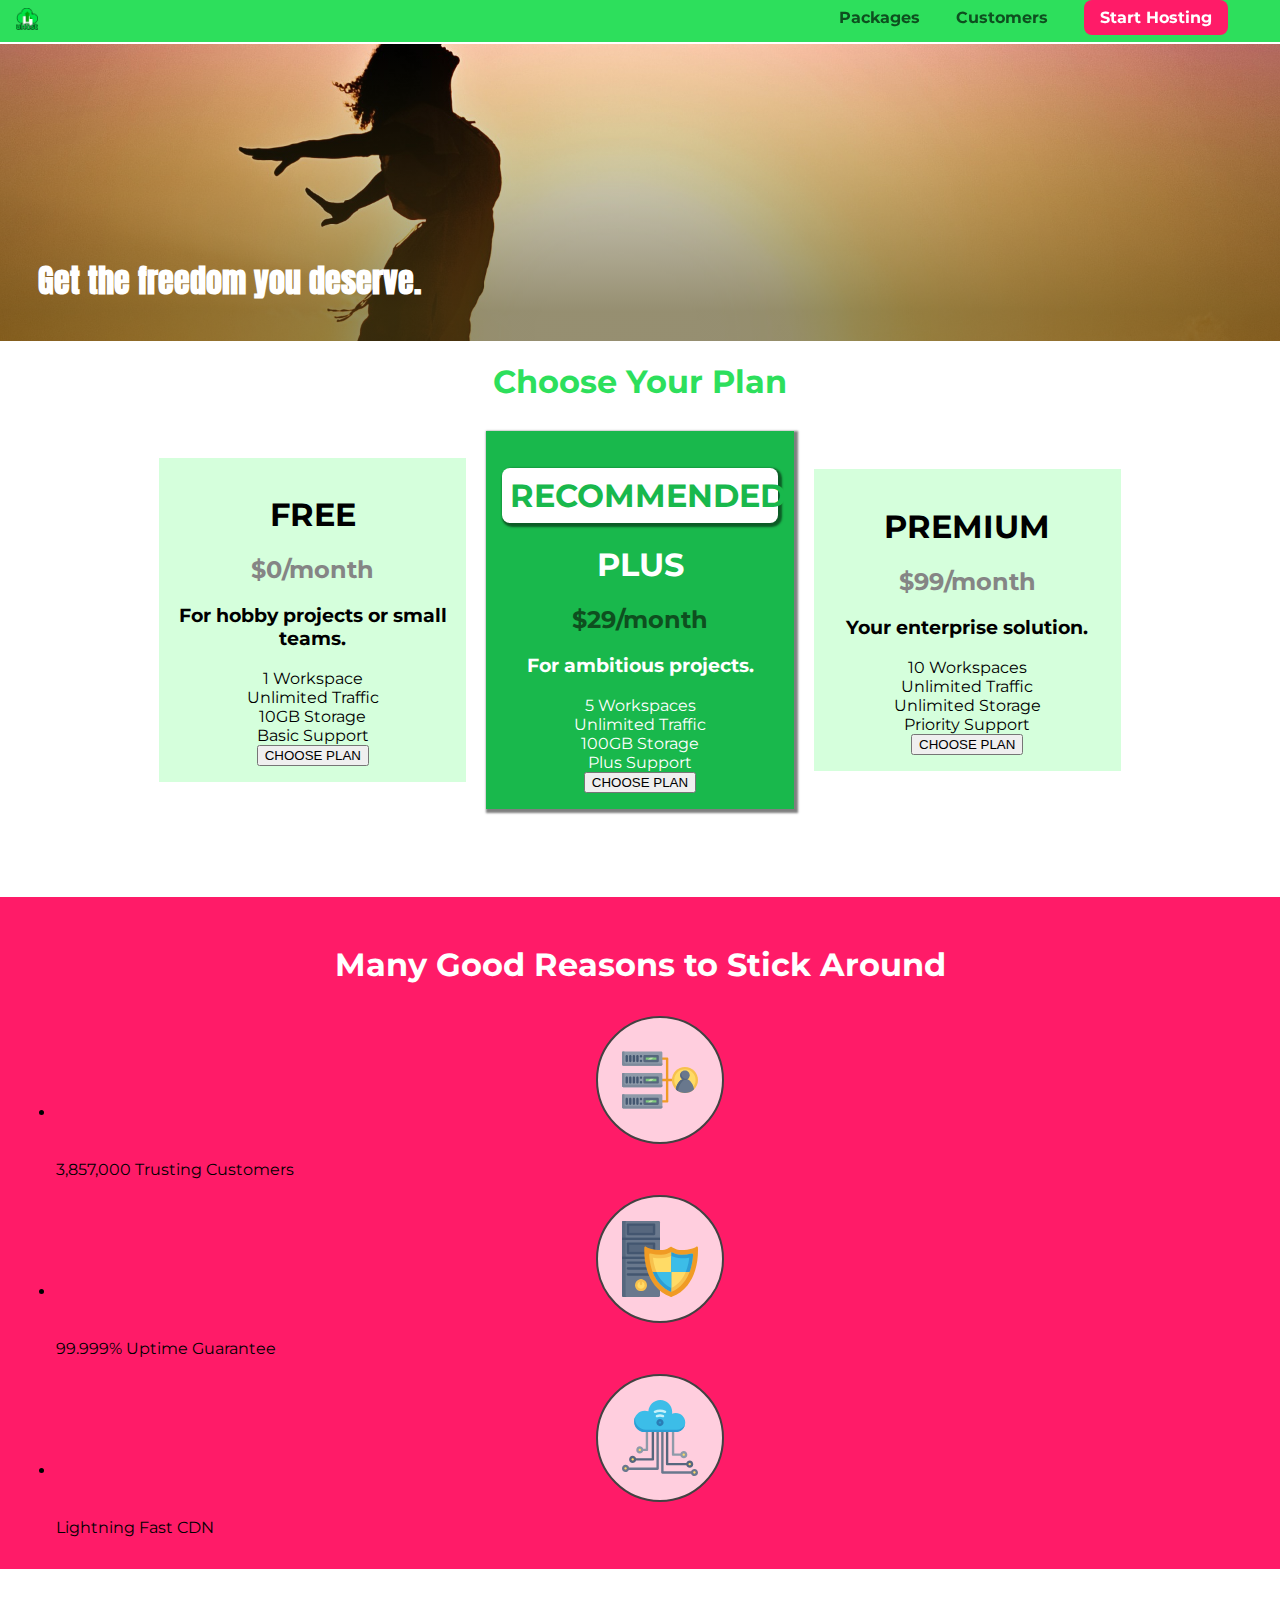
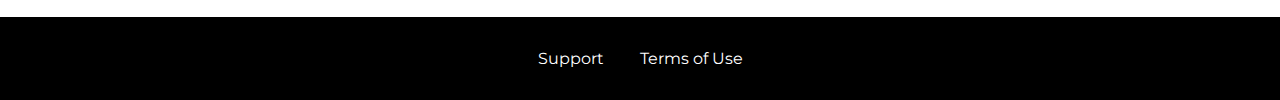
==== commit 8b698ff0: "JS popup" ====
--- a/index.html
+++ b/index.html
@@ -14,6 +14,13 @@
 
 <body>
     <div class="backdrop"></div>
+    <div class="modal">
+        <h1 class="modal__title">Do You Want To Continue?</h1>
+        <div class="modal__actions">
+            <a href="start-hosting/index.html" class="modal__action">Yes!</a>
+            <button class="modal_action modal__action--negative" type="button">No!</button>
+        </div>
+    </div>
     <header class="main-header">
         <div class=>
             <a href="index.html" class="main-header__brand">
@@ -288,6 +295,7 @@
             </ul>
         </nav>
     </footer>
+    <script src="shared.js"></script>
 </body>
 
 </html>--- a/main.css
+++ b/main.css
@@ -1,19 +1,68 @@
-* {
-  box-sizing: border-box;
+.modal {
+  display: none;
+  position: fixed;
+  z-index: 200;
+  top: 20%;
+  left: 30%;
+  width: 40%;
+  background: white;
+  padding: 1rem;
+  border: 1px solid #ccc;
+  box-shadow: 1px 1px 1px rgba(0, 0, 0, 0.5);
 }
 
-body {
-  font-family: "Montserrat", sans-serif;
-  margin: 0;
+.modal__title {
+  text-align: center;
+  margin: 0 0 1rem 0;
+}
+
+.modal__actions {
+  text-align: center;
+}
+
+.modal__action {
+  border: 1px solid #0e4f1f;
+  background: #0e4f1f;
+  text-decoration: none;
+  color: white;
+  font: inherit;
+  padding: 0.5rem 1rem;
+  cursor: pointer;
+}
+
+.modal__action:hover,
+.modal__action:active {
+  background: #2ddf5c;
+  border-color: #2ddf5c;
+}
+
+.modal__action--negative {
+  background: red;
+  border-color: red;
+}
+
+.modal__action--negative:hover,
+.modal__action--negative:active {
+  background: #ff5454;
+  border-color: #ff5454;
 }
 
 #product-overview {
-  background: linear-gradient(to top, rgba(80, 60, 18, 0.6) 10%, transparent),
-    url("./images/freedom.jpg") left 10% bottom 50% / cover no-repeat border-box;
-  width: 100%;
-  height: 528px;
-  padding: 10px;
-  margin-top: 43px;
+  background: linear-gradient(to top, rgba(80, 68, 18, 0.6) 10%, transparent),
+    url("images/freedom.jpg") left 10% bottom 70% / cover no-repeat border-box,
+    #ff1b68;
+  /* background-image: url("freedom.jpg");
+    background-size: cover;
+    background-position: left 10% bottom 20%; */
+  /* background-repeat: no-repeat;
+    background-origin: border-box;
+    background-clip: border-box; */
+  /* background-image: linear-gradient(180deg, red 70%, blue 60%, rgba(0,0,0,0.5)); */
+  /* background-image: radial-gradient(ellipse farthest-corner at 20% 50%, red, blue 70%, green); */
+  width: 100vw;
+  height: 33vh;
+  margin-top: 2.75rem;
+  /* border: 5px dashed red; */
   position: relative;
 }
 
@@ -30,20 +79,20 @@
   left: 3%;
 }
 
-.plan {
-  background: #d5ffdc;
-  text-align: center;
-  padding: 16px;
-  margin: 8px;
-  display: inline-block;
-  width: 30%;
-  vertical-align: middle;
-}
-
 .plan__list {
   width: 80%;
   margin: auto;
   text-align: center;
+}
+
+.plan {
+  background: #d5ffdc;
+  text-align: center;
+  padding: 1rem;
+  margin: 0.5rem;
+  display: inline-block;
+  width: 30%;
+  vertical-align: middle;
 }
 
 .plan--highlighted {
@@ -55,105 +104,78 @@
 .plan__annotation {
   background: white;
   color: #19b84c;
-  padding: 8px;
+  padding: 0.5rem;
+  box-shadow: 2px 2px 2px 2px rgba(0, 0, 0, 0.5);
   border-radius: 8px;
-  box-shadow: 2px 2px 2px 2px rgba(0, 0, 0, 0.5);
-}
-
-.plan__features {
-  list-style: none;
-  padding: 0;
-  margin: 0;
-}
-
-.plan__features li {
-  margin: 8px 0;
 }
 
 .plan__title {
   color: #0e4f1f;
 }
 
+.plan__price {
+  color: #858585;
+}
+
+.plan--highlighted .plan__title {
+  color: white;
+}
+
 .plan--highlighted .plan__price {
   color: #0e4f1f;
 }
 
-.plan__price {
-  color: rgb(145, 143, 143);
+.plan__features {
+  list-style: none;
+  margin: 0;
+  padding: 0;
 }
 
-.plan__button {
-  background: #0e4f1f;
-  color: white;
-  font: inherit;
-  border: 1.5px solid #0e4f1f;
-  padding: 8px;
-  border-radius: 8px;
-  cursor: pointer;
-}
-
-.plan__button:active,
-.plan__button:hover {
-  background: white;
-  color: #0e4f1f;
+.plan__feature {
+  margin: 0.5rem 0;
 }
 
 #key-features {
   background: #ff1b68;
-  margin-top: 80px;
-  padding: 16px;
+  margin-top: 5rem;
+  padding: 1rem;
 }
 
 #key-features .section-title {
   color: white;
-  margin: 32px;
+  margin: 2rem;
 }
 
-#key-features ul {
-  list-style: none;
-  color: white;
-  text-align: center;
-}
-
-#key-features ul li {
-  display: inline-block;
-  padding: 20px;
-  width: 25%;
-}
-
-.key-feature__image {
-  background: #ffcede;
-  width: 120px;
-  height: 120px;
-  border: 2px solid #424242;
-  border-radius: 50%;
-  margin: auto;
-  padding: 20px;
-}
-
-.main-footer {
-  background: black;
-  padding: 32px;
-  margin-top: 48px;
-}
-
-.main-footer ul {
+.key-feature__list {
   list-style: none;
   margin: 0;
   padding: 0;
   text-align: center;
 }
 
-.main-footer ul li {
+.key-feature {
   display: inline-block;
-  margin: 0 16px;
+  width: 30%;
+  vertical-align: top;
 }
 
-.main-footer ul li a {
-  color: white;
-  text-decoration: none;
+.key-feature__image {
+  background: #ffcede;
+  width: 128px;
+  height: 128px;
+  border: 2px solid #424242;
+  border-radius: 50%;
+  margin: auto;
+  padding: 1.5rem;
 }
 
-.main-footer ul li a:hover {
-  color: #ccc;
+.key-feature__description {
+  text-align: center;
+  font-weight: bold;
+  color: white;
+  font-size: 1.2rem;
 }
+
+/* h1 {
+    font-family: sans-serif;
+} */
--- a/shared.css
+++ b/shared.css
@@ -10,8 +10,8 @@
 .backdrop {
   position: fixed;
   z-index: 100;
-  width: 100%;
-  height: 100%;
+  width: 100vw;
+  height: 100vh;
   background: rgba(0, 0, 0, 0.5);
   top: 0;
   left: 0;
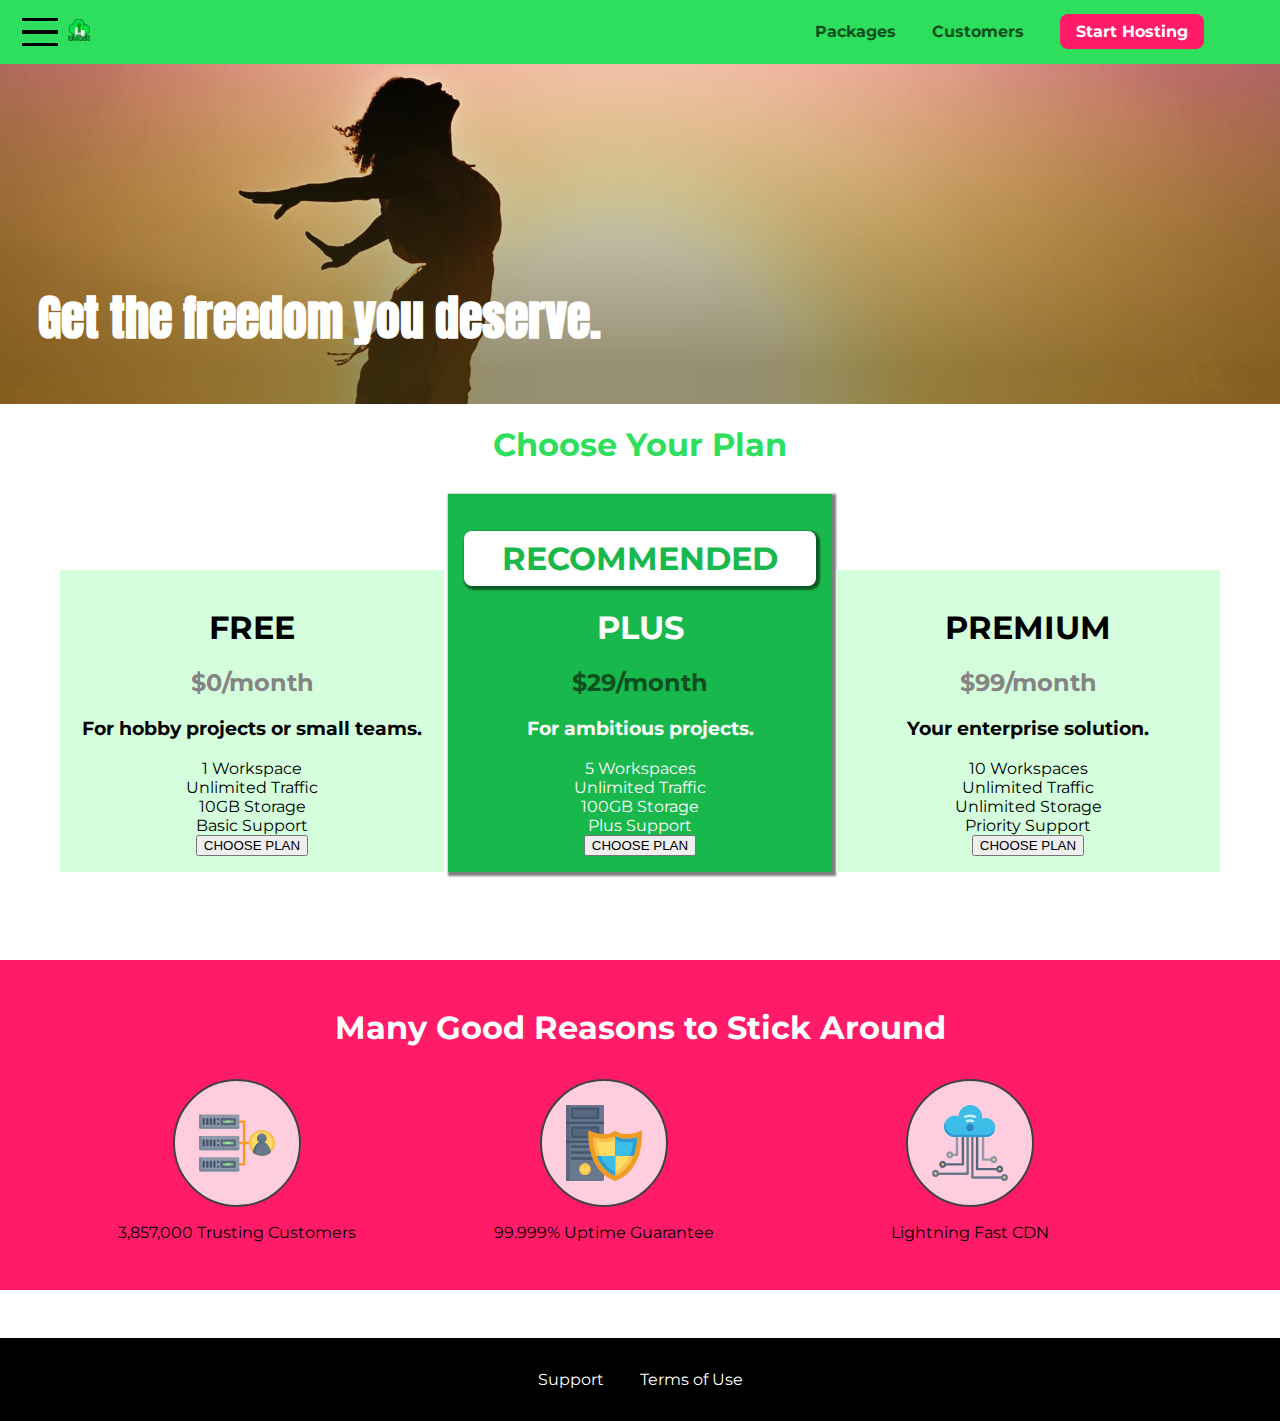
==== commit 0d5bdea9: "Mobile Adjustments" ====
--- a/index.html
+++ b/index.html
@@ -1,301 +1,534 @@
 <!DOCTYPE html>
 <html lang="en">
+  <head>
+    <meta charset="UTF-8" />
+    <meta http-equiv="X-UA-Compatible" content="ie=edge" />
+    <meta name="viewport" content="width=device-width, initial-scale=1.0" />
+    <title>uHost</title>
+    <link rel="shortcut icon" href="favicon.png" />
+    <link
+      href="https://fonts.googleapis.com/css?family=Anton"
+      rel="stylesheet"
+    />
+    <link
+      href="https://fonts.googleapis.com/css?family=Montserrat:400,700"
+      rel="stylesheet"
+    />
+    <link rel="stylesheet" href="main.css" />
+    <link rel="stylesheet" href="shared.css" />
+  </head>
 
-<head>
-    <meta charset="UTF-8">
-    <meta http-equiv="X-UA-Compatible" content="ie=edge">
-    <title>uHost</title>
-    <link rel="shortcut icon" href="favicon.png">
-    <link href="https://fonts.googleapis.com/css?family=Anton" rel="stylesheet">
-    <link href="https://fonts.googleapis.com/css?family=Montserrat:400,700" rel="stylesheet">
-    <link rel="stylesheet" href="main.css">
-    <link rel="stylesheet" href="shared.css">
-</head>
-
-<body>
+  <body>
     <div class="backdrop"></div>
     <div class="modal">
-        <h1 class="modal__title">Do You Want To Continue?</h1>
-        <div class="modal__actions">
-            <a href="start-hosting/index.html" class="modal__action">Yes!</a>
-            <button class="modal_action modal__action--negative" type="button">No!</button>
-        </div>
+      <h1 class="modal__title">Do You Want To Continue?</h1>
+      <div class="modal__actions">
+        <a href="start-hosting/index.html" class="modal__action">Yes!</a>
+        <button class="modal_action modal__action--negative" type="button">
+          No!
+        </button>
+      </div>
     </div>
     <header class="main-header">
-        <div class=>
-            <a href="index.html" class="main-header__brand">
-                <img src="images/uhost-icon.png" alt="">
-            </a>
+      <div>
+        <button class="toggle-button">
+          <span class="toggle-button__bar"></span>
+          <span class="toggle-button__bar"></span>
+          <span class="toggle-button__bar"></span>
+        </button>
+        <a href="index.html" class="main-header__brand">
+          <img src="images/uhost-icon.png" alt="" />
+        </a>
+      </div>
+      <nav class="main-nav">
+        <ul class="main-nav__items">
+          <li class="main-nav__item">
+            <a href="packages/index.html">Packages</a>
+          </li>
+          <li class="main-nav__item">
+            <a href="customers/index.html">Customers</a>
+          </li>
+          <li class="main-nav__item main-nav__item--cta">
+            <a href="start-hosting/index.html">Start Hosting</a>
+          </li>
+        </ul>
+      </nav>
+    </header>
+    <nav class="mobile-nav">
+      <ul class="mobile-nav__items">
+        <li class="mobile-nav__item">
+          <a href="packages/index.html">Packages</a>
+        </li>
+        <li class="mobile-nav__item">
+          <a href="customers/index.html">Customers</a>
+        </li>
+        <li class="mobile-nav__item mobile-nav__item--cta">
+          <a href="start-hosting/index.html">Start Hosting</a>
+        </li>
+      </ul>
+    </nav>
+    <main>
+      <section id="product-overview">
+        <h1>Get the freedom you deserve.</h1>
+      </section>
+      <section id="plans">
+        <h1 class="section-title">Choose Your Plan</h1>
+        <div class="plan__list">
+          <article class="plan">
+            <h1 class="plan__item">FREE</h1>
+            <h2 class="plan__price">$0/month</h2>
+            <h3>For hobby projects or small teams.</h3>
+            <ul class="plan__features">
+              <li>1 Workspace</li>
+              <li>Unlimited Traffic</li>
+              <li>10GB Storage</li>
+              <li>Basic Support</li>
+            </ul>
+            <div>
+              <button class="plan__button">CHOOSE PLAN</button>
+            </div>
+          </article>
+          <article class="plan plan--highlighted">
+            <h1 class="plan__annotation">RECOMMENDED</h1>
+            <h1 class="plan__item">PLUS</h1>
+            <h2 class="plan__price">$29/month</h2>
+            <h3>For ambitious projects.</h3>
+            <ul class="plan__features">
+              <li>5 Workspaces</li>
+              <li>Unlimited Traffic</li>
+              <li>100GB Storage</li>
+              <li>Plus Support</li>
+            </ul>
+            <div>
+              <button class="plan__button">CHOOSE PLAN</button>
+            </div>
+          </article>
+          <article class="plan">
+            <h1 class="plan__item">PREMIUM</h1>
+            <h2 class="plan__price">$99/month</h2>
+            <h3>Your enterprise solution.</h3>
+            <ul class="plan__features">
+              <li>10 Workspaces</li>
+              <li>Unlimited Traffic</li>
+              <li>Unlimited Storage</li>
+              <li>Priority Support</li>
+            </ul>
+            <div>
+              <button class="plan__button">CHOOSE PLAN</button>
+            </div>
+          </article>
         </div>
-        <nav class="main-nav">
-            <ul class="main-nav__items">
-                <li class="main-nav__item">
-                    <a href="packages/index.html">Packages</a>
-                </li>
-                <li class="main-nav__item">
-                    <a href="customers/index.html">Customers</a>
-                </li>
-                <li class="main-nav__item main-nav__item--cta">
-                    <a href="start-hosting/index.html">Start Hosting</a>
-                </li>
-            </ul>
-        </nav>
-    </header>
-    <main>
-        <section id="product-overview">
-            <h1>Get the freedom you deserve.</h1>
-        </section>
-        <section id="plans">
-            <h1 class="section-title">Choose Your Plan</h1>
-            <div class="plan__list">
-                <article class="plan">
-                    <h1 class="plan__item">FREE</h1>
-                    <h2 class="plan__price">$0/month</h2>
-                    <h3>For hobby projects or small teams.</h3>
-                    <ul class="plan__features">
-                        <li>1 Workspace</li>
-                        <li>Unlimited Traffic</li>
-                        <li>10GB Storage</li>
-                        <li>Basic Support</li>
-                    </ul>
-                    <div>
-                        <button class="plan__button">CHOOSE PLAN</button>
-                    </div>
-                </article>
-                <article class="plan plan--highlighted">
-                    <h1 class="plan__annotation">RECOMMENDED</h1>
-                    <h1 class="plan__item">PLUS</h1>
-                    <h2 class="plan__price">$29/month</h2>
-                    <h3>For ambitious projects.</h3>
-                    <ul class="plan__features">
-                        <li>5 Workspaces</li>
-                        <li>Unlimited Traffic</li>
-                        <li>100GB Storage</li>
-                        <li>Plus Support</li>
-                    </ul>
-                    <div>
-                        <button class="plan__button">CHOOSE PLAN</button>
-                    </div>
-                </article>
-                <article class="plan">
-                    <h1 class="plan__item">PREMIUM</h1>
-                    <h2 class="plan__price">$99/month</h2>
-                    <h3>Your enterprise solution.</h3>
-                    <ul class="plan__features">
-                        <li>10 Workspaces</li>
-                        <li>Unlimited Traffic</li>
-                        <li>Unlimited Storage</li>
-                        <li>Priority Support</li>
-                    </ul>
-                    <div>
-                        <button class="plan__button">CHOOSE PLAN</button>
-                    </div>
-                </article>
-            </div> 
-        </section>
-        <section id="key-features">
-            <h1 class="section-title">Many Good Reasons to Stick Around</h1>
-            <ul>
-                <li>
-                    <div class="key-feature__image">
-                        <svg viewBox="0 0 512 512">
-                            <path style="fill:#F09B24;" d="M344,248h-32V112c0-4.418-3.582-8-8-8h-40c-4.418,0-8,3.582-8,8s3.582,8,8,8h32v128h-32  c-4.418,0-8,3.582-8,8s3.582,8,8,8h32v128h-32c-4.418,0-8,3.582-8,8s3.582,8,8,8h40c4.418,0,8-3.582,8-8V264h32c4.418,0,8-3.582,8-8  S348.418,248,344,248z"
-                            />
-                            <path style="fill:#8E9AA9;" d="M264,64H8c-4.418,0-8,3.582-8,8v80c0,4.418,3.582,8,8,8h256c4.418,0,8-3.582,8-8V72  C272,67.582,268.418,64,264,64z"
-                            />
-                            <path style="fill:#7C899B;" d="M24,144c-4.418,0-8-3.582-8-8V64H8c-4.418,0-8,3.582-8,8v80c0,4.418,3.582,8,8,8h256  c4.418,0,8-3.582,8-8v-8H24z"
-                            />
-                            <rect x="152" y="96" style="fill:#B8E3A8;" width="88" height="32" />
-                            <g>
-                                <polygon style="fill:#7EC97D;" points="152,96 152,128 166,128 198,96  " />
-                                <polygon style="fill:#7EC97D;" points="220,96 188,128 240,128 240,96  " />
-                            </g>
-                            <path style="fill:#56677E;" d="M240,136h-88c-4.418,0-8-3.582-8-8V96c0-4.418,3.582-8,8-8h88c4.418,0,8,3.582,8,8v32  C248,132.418,244.418,136,240,136z M160,120h72v-16h-72V120z"
-                            />
-                            <g>
-                                <path style="fill:#435670;" d="M32,136c-4.418,0-8-3.582-8-8V96c0-4.418,3.582-8,8-8s8,3.582,8,8v32C40,132.418,36.418,136,32,136z   "
-                                />
-                                <path style="fill:#435670;" d="M56,136c-4.418,0-8-3.582-8-8V96c0-4.418,3.582-8,8-8s8,3.582,8,8v32C64,132.418,60.418,136,56,136z   "
-                                />
-                                <path style="fill:#435670;" d="M80,136c-4.418,0-8-3.582-8-8V96c0-4.418,3.582-8,8-8s8,3.582,8,8v32C88,132.418,84.418,136,80,136z   "
-                                />
-                                <path style="fill:#435670;" d="M104,136c-4.418,0-8-3.582-8-8V96c0-4.418,3.582-8,8-8s8,3.582,8,8v32   C112,132.418,108.418,136,104,136z"
-                                />
-                                <path style="fill:#435670;" d="M128,105c-4.418,0-8-3.582-8-8v-1c0-4.418,3.582-8,8-8s8,3.582,8,8v1   C136,101.418,132.418,105,128,105z"
-                                />
-                                <path style="fill:#435670;" d="M128,136c-4.418,0-8-3.582-8-8v-1c0-4.418,3.582-8,8-8s8,3.582,8,8v1   C136,132.418,132.418,136,128,136z"
-                                />
-                            </g>
-                            <path style="fill:#8E9AA9;" d="M264,208H8c-4.418,0-8,3.582-8,8v80c0,4.418,3.582,8,8,8h256c4.418,0,8-3.582,8-8v-80  C272,211.582,268.418,208,264,208z"
-                            />
-                            <path style="fill:#7C899B;" d="M24,288c-4.418,0-8-3.582-8-8v-72H8c-4.418,0-8,3.582-8,8v80c0,4.418,3.582,8,8,8h256  c4.418,0,8-3.582,8-8v-8H24z"
-                            />
-                            <rect x="152" y="240" style="fill:#B8E3A8;" width="88" height="32" />
-                            <g>
-                                <polygon style="fill:#7EC97D;" points="152,240 152,272 166,272 198,240  " />
-                                <polygon style="fill:#7EC97D;" points="220,240 188,272 240,272 240,240  " />
-                            </g>
-                            <path style="fill:#56677E;" d="M240,280h-88c-4.418,0-8-3.582-8-8v-32c0-4.418,3.582-8,8-8h88c4.418,0,8,3.582,8,8v32  C248,276.418,244.418,280,240,280z M160,264h72v-16h-72V264z"
-                            />
-                            <g>
-                                <path style="fill:#435670;" d="M32,280c-4.418,0-8-3.582-8-8v-32c0-4.418,3.582-8,8-8s8,3.582,8,8v32C40,276.418,36.418,280,32,280   z"
-                                />
-                                <path style="fill:#435670;" d="M56,280c-4.418,0-8-3.582-8-8v-32c0-4.418,3.582-8,8-8s8,3.582,8,8v32C64,276.418,60.418,280,56,280   z"
-                                />
-                                <path style="fill:#435670;" d="M80,280c-4.418,0-8-3.582-8-8v-32c0-4.418,3.582-8,8-8s8,3.582,8,8v32C88,276.418,84.418,280,80,280   z"
-                                />
-                                <path style="fill:#435670;" d="M104,280c-4.418,0-8-3.582-8-8v-32c0-4.418,3.582-8,8-8s8,3.582,8,8v32   C112,276.418,108.418,280,104,280z"
-                                />
-                                <path style="fill:#435670;" d="M128,249c-4.418,0-8-3.582-8-8v-1c0-4.418,3.582-8,8-8s8,3.582,8,8v1   C136,245.418,132.418,249,128,249z"
-                                />
-                                <path style="fill:#435670;" d="M128,280c-4.418,0-8-3.582-8-8v-1c0-4.418,3.582-8,8-8s8,3.582,8,8v1   C136,276.418,132.418,280,128,280z"
-                                />
-                            </g>
-                            <path style="fill:#8E9AA9;" d="M264,352H8c-4.418,0-8,3.582-8,8v80c0,4.418,3.582,8,8,8h256c4.418,0,8-3.582,8-8v-80  C272,355.582,268.418,352,264,352z"
-                            />
-                            <path style="fill:#7C899B;" d="M24,432c-4.418,0-8-3.582-8-8v-72H8c-4.418,0-8,3.582-8,8v80c0,4.418,3.582,8,8,8h256  c4.418,0,8-3.582,8-8v-8H24z"
-                            />
-                            <rect x="152" y="384" style="fill:#B8E3A8;" width="88" height="32" />
-                            <g>
-                                <polygon style="fill:#7EC97D;" points="152,384 152,416 166,416 198,384  " />
-                                <polygon style="fill:#7EC97D;" points="220,384 188,416 240,416 240,384  " />
-                            </g>
-                            <path style="fill:#56677E;" d="M240,424h-88c-4.418,0-8-3.582-8-8v-32c0-4.418,3.582-8,8-8h88c4.418,0,8,3.582,8,8v32  C248,420.418,244.418,424,240,424z M160,408h72v-16h-72V408z"
-                            />
-                            <g>
-                                <path style="fill:#435670;" d="M32,424c-4.418,0-8-3.582-8-8v-32c0-4.418,3.582-8,8-8s8,3.582,8,8v32C40,420.418,36.418,424,32,424   z"
-                                />
-                                <path style="fill:#435670;" d="M56,424c-4.418,0-8-3.582-8-8v-32c0-4.418,3.582-8,8-8s8,3.582,8,8v32C64,420.418,60.418,424,56,424   z"
-                                />
-                                <path style="fill:#435670;" d="M80,424c-4.418,0-8-3.582-8-8v-32c0-4.418,3.582-8,8-8s8,3.582,8,8v32C88,420.418,84.418,424,80,424   z"
-                                />
-                                <path style="fill:#435670;" d="M104,424c-4.418,0-8-3.582-8-8v-32c0-4.418,3.582-8,8-8s8,3.582,8,8v32   C112,420.418,108.418,424,104,424z"
-                                />
-                                <path style="fill:#435670;" d="M128,393c-4.418,0-8-3.582-8-8v-1c0-4.418,3.582-8,8-8s8,3.582,8,8v1   C136,389.418,132.418,393,128,393z"
-                                />
-                                <path style="fill:#435670;" d="M128,424c-4.418,0-8-3.582-8-8v-1c0-4.418,3.582-8,8-8s8,3.582,8,8v1   C136,420.418,132.418,424,128,424z"
-                                />
-                            </g>
-                            <path style="fill:#F7C14D;" d="M424,168c-48.523,0-88,39.477-88,88s39.477,88,88,88s88-39.477,88-88S472.523,168,424,168z" />
-                            <path style="fill:#FFDB66;" d="M424,184c-39.701,0-72,32.299-72,72s32.299,72,72,72s72-32.299,72-72S463.701,184,424,184z" />
-                            <path style="fill:#69788D;" d="M484.893,314.16C476.393,274.588,451.922,248,424,248s-52.393,26.588-60.893,66.16  c-0.605,2.82,0.354,5.749,2.511,7.664C381.731,336.124,402.465,344,424,344s42.269-7.876,58.381-22.176  C484.539,319.909,485.498,316.98,484.893,314.16z"
-                            />
-                            <path style="fill:#56677E;" d="M434.053,249.171C430.768,248.403,427.411,248,424,248c-27.922,0-52.393,26.588-60.893,66.16  c-0.605,2.82,0.354,5.749,2.511,7.664c3.383,3.002,6.979,5.703,10.734,8.125C384.904,286.243,407.373,255.378,434.053,249.171z"
-                            />
-                            <path style="fill:#69788D;" d="M424,192c-17.645,0-32,14.355-32,32s14.355,32,32,32s32-14.355,32-32S441.645,192,424,192z" />
-                            <path style="fill:#56677E;" d="M432,248c-17.645,0-32-14.355-32-32c0-6.783,2.128-13.076,5.742-18.258  C397.444,203.53,392,213.138,392,224c0,17.645,14.355,32,32,32c10.862,0,20.471-5.444,26.258-13.742  C445.076,245.872,438.783,248,432,248z"
-                            />
-
-                        </svg>
-  
-                    </div>
-                    <p>3,857,000 Trusting Customers</p>
-                </li>
-                <li>
-                    <div class="key-feature__image">
-                        <svg viewBox="0 0 512 512">
-                            <path style="fill:#69788D;" d="M248,0H8C3.582,0,0,3.582,0,8v496c0,4.418,3.582,8,8,8h240c4.418,0,8-3.582,8-8V8  C256,3.582,252.418,0,248,0z"
-                            />
-                            <path style="fill:#56677E;" d="M24,504V8c0-4.418,3.582-8,8-8H8C3.582,0,0,3.582,0,8v496c0,4.418,3.582,8,8,8h24  C27.582,512,24,508.418,24,504z"
-                            />
-                            <g>
-                                <rect x="0" y="112" style="fill:#435670;" width="256" height="16" />
-                                <rect x="0" y="240" style="fill:#435670;" width="256" height="16" />
-                            </g>
-                            <path style="fill:#F7C14D;" d="M128,392c-22.056,0-40,17.944-40,40s17.944,40,40,40s40-17.944,40-40S150.056,392,128,392z" />
-                            <path style="fill:#FFDB66;" d="M128,408c-13.233,0-24,10.767-24,24s10.767,24,24,24s24-10.767,24-24S141.233,408,128,408z" />
-                            <path style="fill:#F7C14D;" d="M128,392c-2.739,0-5.414,0.278-8,0.805V424c0,4.418,3.582,8,8,8c4.418,0,8-3.582,8-8v-31.195  C133.414,392.278,130.739,392,128,392z"
-                            />
-                            <g>
-                                <path style="fill:#435670;" d="M216,288H40c-4.418,0-8-3.582-8-8s3.582-8,8-8h176c4.418,0,8,3.582,8,8S220.418,288,216,288z"
-                                />
-                                <path style="fill:#435670;" d="M216,328H40c-4.418,0-8-3.582-8-8s3.582-8,8-8h176c4.418,0,8,3.582,8,8S220.418,328,216,328z"
-                                />
-                                <path style="fill:#435670;" d="M216,368H40c-4.418,0-8-3.582-8-8s3.582-8,8-8h176c4.418,0,8,3.582,8,8S220.418,368,216,368z"
-                                />
-                                <path style="fill:#435670;" d="M216,16H40c-4.418,0-8,3.582-8,8v64c0,4.418,3.582,8,8,8h176c4.418,0,8-3.582,8-8V24   C224,19.582,220.418,16,216,16z"
-                                />
-                            </g>
-                            <rect x="48" y="32" style="fill:#56677E;" width="160" height="48" />
-                            <path style="fill:#435670;" d="M216,144H40c-4.418,0-8,3.582-8,8v64c0,4.418,3.582,8,8,8h176c4.418,0,8-3.582,8-8v-64  C224,147.582,220.418,144,216,144z"
-                            />
-                            <rect x="48" y="160" style="fill:#56677E;" width="160" height="48" />
-                            <path style="fill:#F09B24;" d="M511.747,180.237c-0.194-6.537-8.107-10.107-13.135-5.894c-5.6,4.693-42.904,21.282-98.514,21.282  c-33.45,0-64.625-20.999-64.929-21.206c-2.9-1.991-6.764-1.85-9.512,0.346c-2.677,2.135-27.201,20.86-63.793,20.86  c-55.607,0-92.914-16.589-98.515-21.282c-5.028-4.211-12.941-0.645-13.135,5.894c-1.634,54.834,4.655,105.941,18.693,151.903  c12.096,39.604,29.759,74.047,52.497,102.373c27.538,34.304,62.743,59.882,104.66,76.045c3.069,1.918,6.757,1.921,9.83,0  c41.917-16.163,77.122-41.741,104.66-76.045c22.738-28.326,40.401-62.77,52.497-102.373  C507.092,286.179,513.381,235.071,511.747,180.237z"
-                            />
-                            <path style="fill:#F7C14D;" d="M476.21,221.226c-1.953-1.631-4.568-2.235-7.036-1.628c-21.686,5.327-44.926,8.028-69.075,8.028  c-25.926,0-49.633-8.975-64.955-16.504c-2.307-1.134-5.016-1.091-7.284,0.116c-14.059,7.477-36.919,16.388-65.994,16.388  c-24.153,0-47.394-2.701-69.075-8.028c-5.155-1.268-10.221,2.966-9.894,8.261c2.077,33.693,7.668,65.635,16.616,94.935  c22.774,74.565,66.139,126.334,128.888,153.868c2.032,0.891,4.397,0.891,6.43,0c61.777-27.107,104.716-78.876,127.62-153.868  c8.948-29.3,14.539-61.241,16.616-94.935C479.224,225.319,478.163,222.856,476.21,221.226z"
-                            />
-                            <path style="fill:#FFDB66;" d="M331.609,451.727c-52.604-25.289-89.304-70.987-109.144-135.944  c-6.532-21.39-11.162-44.336-13.82-68.447c17.133,2.852,34.952,4.291,53.22,4.291c29.394,0,53.376-7.793,69.978-15.561  c17.44,7.736,41.656,15.561,68.256,15.561c18.267,0,36.085-1.439,53.219-4.291c-2.659,24.112-7.288,47.06-13.82,68.448  C419.545,381.108,383.27,426.805,331.609,451.727z"
-                            />
-                            <g>
-                                <path style="fill:#2C9DD4;" d="M479.066,227.858c0.157-2.539-0.903-5.002-2.856-6.633s-4.568-2.235-7.036-1.628   c-21.686,5.327-44.926,8.028-69.075,8.028c-25.926,0-49.633-8.975-64.955-16.504c-1.057-0.52-2.2-0.78-3.345-0.806l-0.072,133.351   h123.601c2.556-6.746,4.933-13.702,7.123-20.874C471.398,293.493,476.989,261.552,479.066,227.858z"
-                                />
-                                <path style="fill:#2C9DD4;" d="M206.658,343.667c24.153,63.42,65.028,108.108,121.743,132.995c1.031,0.452,2.147,0.673,3.263,0.666   l0.063-133.661H206.658z"
-                                />
-                            </g>
-                            <g>
-                                <path style="fill:#3CBDE8;" d="M439.497,315.783c6.532-21.389,11.161-44.336,13.82-68.448c-17.134,2.852-34.952,4.291-53.219,4.291   c-26.6,0-50.815-7.824-68.256-15.561l-0.116,107.601h97.758C433.179,334.807,436.524,325.518,439.497,315.783z"
-                                />
-                                <path style="fill:#3CBDE8;" d="M232.523,343.667c21.144,50.298,54.363,86.56,99.087,108.06l0.117-108.06H232.523z" />
-                            </g>
-                        </svg>
-                    </div>
-                    <p>99.999% Uptime Guarantee</p>
-                </li>
-                <li>
-                    <div class="key-feature__image">
-                        <svg viewBox="0 0 512 512">
-                            <path style="fill:#8E9AA9;" d="M168,200c-4.418,0-8,3.582-8,8v120h-17.376c-3.302-9.311-12.194-16-22.624-16  c-13.234,0-24,10.767-24,24s10.766,24,24,24c10.429,0,19.321-6.689,22.624-16H168c4.418,0,8-3.582,8-8V208  C176,203.582,172.418,200,168,200z"
-                            />
-                            <path style="fill:#FFDB66;" d="M120,328c-4.411,0-8,3.589-8,8s3.589,8,8,8s8-3.589,8-8S124.411,328,120,328z" />
-                            <path style="fill:#56677E;" d="M208,200c-4.418,0-8,3.582-8,8v184H94.624C91.322,382.689,82.43,376,72,376  c-13.234,0-24,10.767-24,24s10.766,24,24,24c10.429,0,19.321-6.689,22.624-16H208c4.418,0,8-3.582,8-8V208  C216,203.582,212.418,200,208,200z"
-                            />
-                            <path style="fill:#FFDB66;" d="M72,392c-4.411,0-8,3.589-8,8s3.589,8,8,8s8-3.589,8-8S76.411,392,72,392z" />
-                            <path style="fill:#69788D;" d="M240,208c-4.418,0-8,3.582-8,8v239H47.24c-2.671-10.34-12.078-18-23.24-18c-13.234,0-24,10.767-24,24  s10.766,24,24,24c9.666,0,18.009-5.747,21.809-14H240c4.418,0,8-3.582,8-8V216C248,211.582,244.418,208,240,208z"
-                            />
-                            <path style="fill:#FFDB66;" d="M24,453c-4.411,0-8,3.589-8,8s3.589,8,8,8s8-3.589,8-8S28.411,453,24,453z" />
-                            <path style="fill:#69788D;" d="M488,464c-10.429,0-19.321,6.689-22.624,16H280V208c0-4.418-3.582-8-8-8s-8,3.582-8,8v280  c0,4.418,3.582,8,8,8h193.376c3.302,9.311,12.194,16,22.624,16c13.234,0,24-10.767,24-24S501.234,464,488,464z"
-                            />
-                            <path style="fill:#FFDB66;" d="M488,480c-4.411,0-8,3.589-8,8s3.589,8,8,8s8-3.589,8-8S492.411,480,488,480z" />
-                            <path style="fill:#56677E;" d="M456,408c-10.429,0-19.321,6.689-22.624,16H312V208c0-4.418-3.582-8-8-8s-8,3.582-8,8v224  c0,4.418,3.582,8,8,8h129.376c3.302,9.311,12.194,16,22.624,16c13.234,0,24-10.767,24-24S469.234,408,456,408z"
-                            />
-                            <path style="fill:#FFDB66;" d="M456,424c-4.411,0-8,3.589-8,8s3.589,8,8,8s8-3.589,8-8S460.411,424,456,424z" />
-                            <path style="fill:#8E9AA9;" d="M416,344c-10.429,0-19.321,6.689-22.624,16H352V208c0-4.418-3.582-8-8-8s-8,3.582-8,8v160  c0,4.418,3.582,8,8,8h49.376c3.302,9.311,12.194,16,22.624,16c13.234,0,24-10.767,24-24S429.234,344,416,344z"
-                            />
-                            <path style="fill:#FFDB66;" d="M416,360c-4.411,0-8,3.589-8,8s3.589,8,8,8s8-3.589,8-8S420.411,360,416,360z" />
-                            <path style="fill:#3CBDE8;" d="M362,88c-8.741,0-17.231,1.751-25.06,5.085C337.646,88.797,338,84.43,338,80  c0-44.112-35.888-80-80-80c-42.823,0-77.895,33.816-79.909,76.149C170.393,73.415,162.244,72,154,72c-39.701,0-72,32.299-72,72  s32.299,72,72,72h208c35.29,0,64-28.71,64-64S397.29,88,362,88z"
-                            />
-                            <path style="fill:#2C9DD4;" d="M368,200H160c-39.701,0-72-32.299-72-72c0-5.863,0.721-11.559,2.05-17.019  C84.918,120.88,82,132.102,82,144c0,39.701,32.299,72,72,72h208c30.389,0,55.88-21.296,62.379-49.743  C413.565,186.327,392.352,200,368,200z"
-                            />
-                            <path style="fill:#2A7DB5;" d="M256,128c-13.234,0-24,10.767-24,24s10.766,24,24,24c13.233,0,24-10.767,24-24S269.233,128,256,128z"
-                            />
-                            <path style="fill:#2C9DD4;" d="M256,144c-4.411,0-8,3.589-8,8s3.589,8,8,8c4.411,0,8-3.589,8-8S260.411,144,256,144z" />
-                            <g>
-                                <path style="fill:#C5F1FA;" d="M221.755,87.695c-2.994,0-5.864-1.688-7.233-4.572c-1.894-3.991-0.194-8.763,3.798-10.657   C230.157,66.849,242.834,64,256,64c13.166,0,25.844,2.849,37.68,8.466c3.992,1.895,5.692,6.666,3.798,10.657   s-6.666,5.692-10.657,3.798C277.144,82.328,266.774,80,256,80c-10.774,0-21.144,2.328-30.821,6.921   C224.072,87.446,222.904,87.695,221.755,87.695z"
-                                />
-                                <path style="fill:#C5F1FA;" d="M276.545,116.618c-1.148,0-2.316-0.249-3.424-0.774C267.745,113.293,261.985,112,256,112   c-5.985,0-11.745,1.293-17.121,3.844c-3.991,1.895-8.763,0.192-10.657-3.798c-1.894-3.992-0.193-8.764,3.798-10.657   C239.557,97.813,247.625,96,256,96c8.376,0,16.444,1.813,23.98,5.389c3.991,1.894,5.692,6.665,3.798,10.657   C282.41,114.93,279.539,116.618,276.545,116.618z"
-                                />
-                            </g>
-
-                        </svg>
-                    </div>
-                    <p>Lightning Fast CDN</p>
-                </li>
-            </ul>
-        </section>
+      </section>
+      <section id="key-features">
+        <h1 class="section-title">Many Good Reasons to Stick Around</h1>
+        <ul>
+          <li>
+            <div class="key-feature__image">
+              <svg viewBox="0 0 512 512">
+                <path
+                  style="fill: #f09b24"
+                  d="M344,248h-32V112c0-4.418-3.582-8-8-8h-40c-4.418,0-8,3.582-8,8s3.582,8,8,8h32v128h-32  c-4.418,0-8,3.582-8,8s3.582,8,8,8h32v128h-32c-4.418,0-8,3.582-8,8s3.582,8,8,8h40c4.418,0,8-3.582,8-8V264h32c4.418,0,8-3.582,8-8  S348.418,248,344,248z"
+                />
+                <path
+                  style="fill: #8e9aa9"
+                  d="M264,64H8c-4.418,0-8,3.582-8,8v80c0,4.418,3.582,8,8,8h256c4.418,0,8-3.582,8-8V72  C272,67.582,268.418,64,264,64z"
+                />
+                <path
+                  style="fill: #7c899b"
+                  d="M24,144c-4.418,0-8-3.582-8-8V64H8c-4.418,0-8,3.582-8,8v80c0,4.418,3.582,8,8,8h256  c4.418,0,8-3.582,8-8v-8H24z"
+                />
+                <rect
+                  x="152"
+                  y="96"
+                  style="fill: #b8e3a8"
+                  width="88"
+                  height="32"
+                />
+                <g>
+                  <polygon
+                    style="fill: #7ec97d"
+                    points="152,96 152,128 166,128 198,96  "
+                  />
+                  <polygon
+                    style="fill: #7ec97d"
+                    points="220,96 188,128 240,128 240,96  "
+                  />
+                </g>
+                <path
+                  style="fill: #56677e"
+                  d="M240,136h-88c-4.418,0-8-3.582-8-8V96c0-4.418,3.582-8,8-8h88c4.418,0,8,3.582,8,8v32  C248,132.418,244.418,136,240,136z M160,120h72v-16h-72V120z"
+                />
+                <g>
+                  <path
+                    style="fill: #435670"
+                    d="M32,136c-4.418,0-8-3.582-8-8V96c0-4.418,3.582-8,8-8s8,3.582,8,8v32C40,132.418,36.418,136,32,136z   "
+                  />
+                  <path
+                    style="fill: #435670"
+                    d="M56,136c-4.418,0-8-3.582-8-8V96c0-4.418,3.582-8,8-8s8,3.582,8,8v32C64,132.418,60.418,136,56,136z   "
+                  />
+                  <path
+                    style="fill: #435670"
+                    d="M80,136c-4.418,0-8-3.582-8-8V96c0-4.418,3.582-8,8-8s8,3.582,8,8v32C88,132.418,84.418,136,80,136z   "
+                  />
+                  <path
+                    style="fill: #435670"
+                    d="M104,136c-4.418,0-8-3.582-8-8V96c0-4.418,3.582-8,8-8s8,3.582,8,8v32   C112,132.418,108.418,136,104,136z"
+                  />
+                  <path
+                    style="fill: #435670"
+                    d="M128,105c-4.418,0-8-3.582-8-8v-1c0-4.418,3.582-8,8-8s8,3.582,8,8v1   C136,101.418,132.418,105,128,105z"
+                  />
+                  <path
+                    style="fill: #435670"
+                    d="M128,136c-4.418,0-8-3.582-8-8v-1c0-4.418,3.582-8,8-8s8,3.582,8,8v1   C136,132.418,132.418,136,128,136z"
+                  />
+                </g>
+                <path
+                  style="fill: #8e9aa9"
+                  d="M264,208H8c-4.418,0-8,3.582-8,8v80c0,4.418,3.582,8,8,8h256c4.418,0,8-3.582,8-8v-80  C272,211.582,268.418,208,264,208z"
+                />
+                <path
+                  style="fill: #7c899b"
+                  d="M24,288c-4.418,0-8-3.582-8-8v-72H8c-4.418,0-8,3.582-8,8v80c0,4.418,3.582,8,8,8h256  c4.418,0,8-3.582,8-8v-8H24z"
+                />
+                <rect
+                  x="152"
+                  y="240"
+                  style="fill: #b8e3a8"
+                  width="88"
+                  height="32"
+                />
+                <g>
+                  <polygon
+                    style="fill: #7ec97d"
+                    points="152,240 152,272 166,272 198,240  "
+                  />
+                  <polygon
+                    style="fill: #7ec97d"
+                    points="220,240 188,272 240,272 240,240  "
+                  />
+                </g>
+                <path
+                  style="fill: #56677e"
+                  d="M240,280h-88c-4.418,0-8-3.582-8-8v-32c0-4.418,3.582-8,8-8h88c4.418,0,8,3.582,8,8v32  C248,276.418,244.418,280,240,280z M160,264h72v-16h-72V264z"
+                />
+                <g>
+                  <path
+                    style="fill: #435670"
+                    d="M32,280c-4.418,0-8-3.582-8-8v-32c0-4.418,3.582-8,8-8s8,3.582,8,8v32C40,276.418,36.418,280,32,280   z"
+                  />
+                  <path
+                    style="fill: #435670"
+                    d="M56,280c-4.418,0-8-3.582-8-8v-32c0-4.418,3.582-8,8-8s8,3.582,8,8v32C64,276.418,60.418,280,56,280   z"
+                  />
+                  <path
+                    style="fill: #435670"
+                    d="M80,280c-4.418,0-8-3.582-8-8v-32c0-4.418,3.582-8,8-8s8,3.582,8,8v32C88,276.418,84.418,280,80,280   z"
+                  />
+                  <path
+                    style="fill: #435670"
+                    d="M104,280c-4.418,0-8-3.582-8-8v-32c0-4.418,3.582-8,8-8s8,3.582,8,8v32   C112,276.418,108.418,280,104,280z"
+                  />
+                  <path
+                    style="fill: #435670"
+                    d="M128,249c-4.418,0-8-3.582-8-8v-1c0-4.418,3.582-8,8-8s8,3.582,8,8v1   C136,245.418,132.418,249,128,249z"
+                  />
+                  <path
+                    style="fill: #435670"
+                    d="M128,280c-4.418,0-8-3.582-8-8v-1c0-4.418,3.582-8,8-8s8,3.582,8,8v1   C136,276.418,132.418,280,128,280z"
+                  />
+                </g>
+                <path
+                  style="fill: #8e9aa9"
+                  d="M264,352H8c-4.418,0-8,3.582-8,8v80c0,4.418,3.582,8,8,8h256c4.418,0,8-3.582,8-8v-80  C272,355.582,268.418,352,264,352z"
+                />
+                <path
+                  style="fill: #7c899b"
+                  d="M24,432c-4.418,0-8-3.582-8-8v-72H8c-4.418,0-8,3.582-8,8v80c0,4.418,3.582,8,8,8h256  c4.418,0,8-3.582,8-8v-8H24z"
+                />
+                <rect
+                  x="152"
+                  y="384"
+                  style="fill: #b8e3a8"
+                  width="88"
+                  height="32"
+                />
+                <g>
+                  <polygon
+                    style="fill: #7ec97d"
+                    points="152,384 152,416 166,416 198,384  "
+                  />
+                  <polygon
+                    style="fill: #7ec97d"
+                    points="220,384 188,416 240,416 240,384  "
+                  />
+                </g>
+                <path
+                  style="fill: #56677e"
+                  d="M240,424h-88c-4.418,0-8-3.582-8-8v-32c0-4.418,3.582-8,8-8h88c4.418,0,8,3.582,8,8v32  C248,420.418,244.418,424,240,424z M160,408h72v-16h-72V408z"
+                />
+                <g>
+                  <path
+                    style="fill: #435670"
+                    d="M32,424c-4.418,0-8-3.582-8-8v-32c0-4.418,3.582-8,8-8s8,3.582,8,8v32C40,420.418,36.418,424,32,424   z"
+                  />
+                  <path
+                    style="fill: #435670"
+                    d="M56,424c-4.418,0-8-3.582-8-8v-32c0-4.418,3.582-8,8-8s8,3.582,8,8v32C64,420.418,60.418,424,56,424   z"
+                  />
+                  <path
+                    style="fill: #435670"
+                    d="M80,424c-4.418,0-8-3.582-8-8v-32c0-4.418,3.582-8,8-8s8,3.582,8,8v32C88,420.418,84.418,424,80,424   z"
+                  />
+                  <path
+                    style="fill: #435670"
+                    d="M104,424c-4.418,0-8-3.582-8-8v-32c0-4.418,3.582-8,8-8s8,3.582,8,8v32   C112,420.418,108.418,424,104,424z"
+                  />
+                  <path
+                    style="fill: #435670"
+                    d="M128,393c-4.418,0-8-3.582-8-8v-1c0-4.418,3.582-8,8-8s8,3.582,8,8v1   C136,389.418,132.418,393,128,393z"
+                  />
+                  <path
+                    style="fill: #435670"
+                    d="M128,424c-4.418,0-8-3.582-8-8v-1c0-4.418,3.582-8,8-8s8,3.582,8,8v1   C136,420.418,132.418,424,128,424z"
+                  />
+                </g>
+                <path
+                  style="fill: #f7c14d"
+                  d="M424,168c-48.523,0-88,39.477-88,88s39.477,88,88,88s88-39.477,88-88S472.523,168,424,168z"
+                />
+                <path
+                  style="fill: #ffdb66"
+                  d="M424,184c-39.701,0-72,32.299-72,72s32.299,72,72,72s72-32.299,72-72S463.701,184,424,184z"
+                />
+                <path
+                  style="fill: #69788d"
+                  d="M484.893,314.16C476.393,274.588,451.922,248,424,248s-52.393,26.588-60.893,66.16  c-0.605,2.82,0.354,5.749,2.511,7.664C381.731,336.124,402.465,344,424,344s42.269-7.876,58.381-22.176  C484.539,319.909,485.498,316.98,484.893,314.16z"
+                />
+                <path
+                  style="fill: #56677e"
+                  d="M434.053,249.171C430.768,248.403,427.411,248,424,248c-27.922,0-52.393,26.588-60.893,66.16  c-0.605,2.82,0.354,5.749,2.511,7.664c3.383,3.002,6.979,5.703,10.734,8.125C384.904,286.243,407.373,255.378,434.053,249.171z"
+                />
+                <path
+                  style="fill: #69788d"
+                  d="M424,192c-17.645,0-32,14.355-32,32s14.355,32,32,32s32-14.355,32-32S441.645,192,424,192z"
+                />
+                <path
+                  style="fill: #56677e"
+                  d="M432,248c-17.645,0-32-14.355-32-32c0-6.783,2.128-13.076,5.742-18.258  C397.444,203.53,392,213.138,392,224c0,17.645,14.355,32,32,32c10.862,0,20.471-5.444,26.258-13.742  C445.076,245.872,438.783,248,432,248z"
+                />
+              </svg>
+            </div>
+            <p>3,857,000 Trusting Customers</p>
+          </li>
+          <li>
+            <div class="key-feature__image">
+              <svg viewBox="0 0 512 512">
+                <path
+                  style="fill: #69788d"
+                  d="M248,0H8C3.582,0,0,3.582,0,8v496c0,4.418,3.582,8,8,8h240c4.418,0,8-3.582,8-8V8  C256,3.582,252.418,0,248,0z"
+                />
+                <path
+                  style="fill: #56677e"
+                  d="M24,504V8c0-4.418,3.582-8,8-8H8C3.582,0,0,3.582,0,8v496c0,4.418,3.582,8,8,8h24  C27.582,512,24,508.418,24,504z"
+                />
+                <g>
+                  <rect
+                    x="0"
+                    y="112"
+                    style="fill: #435670"
+                    width="256"
+                    height="16"
+                  />
+                  <rect
+                    x="0"
+                    y="240"
+                    style="fill: #435670"
+                    width="256"
+                    height="16"
+                  />
+                </g>
+                <path
+                  style="fill: #f7c14d"
+                  d="M128,392c-22.056,0-40,17.944-40,40s17.944,40,40,40s40-17.944,40-40S150.056,392,128,392z"
+                />
+                <path
+                  style="fill: #ffdb66"
+                  d="M128,408c-13.233,0-24,10.767-24,24s10.767,24,24,24s24-10.767,24-24S141.233,408,128,408z"
+                />
+                <path
+                  style="fill: #f7c14d"
+                  d="M128,392c-2.739,0-5.414,0.278-8,0.805V424c0,4.418,3.582,8,8,8c4.418,0,8-3.582,8-8v-31.195  C133.414,392.278,130.739,392,128,392z"
+                />
+                <g>
+                  <path
+                    style="fill: #435670"
+                    d="M216,288H40c-4.418,0-8-3.582-8-8s3.582-8,8-8h176c4.418,0,8,3.582,8,8S220.418,288,216,288z"
+                  />
+                  <path
+                    style="fill: #435670"
+                    d="M216,328H40c-4.418,0-8-3.582-8-8s3.582-8,8-8h176c4.418,0,8,3.582,8,8S220.418,328,216,328z"
+                  />
+                  <path
+                    style="fill: #435670"
+                    d="M216,368H40c-4.418,0-8-3.582-8-8s3.582-8,8-8h176c4.418,0,8,3.582,8,8S220.418,368,216,368z"
+                  />
+                  <path
+                    style="fill: #435670"
+                    d="M216,16H40c-4.418,0-8,3.582-8,8v64c0,4.418,3.582,8,8,8h176c4.418,0,8-3.582,8-8V24   C224,19.582,220.418,16,216,16z"
+                  />
+                </g>
+                <rect
+                  x="48"
+                  y="32"
+                  style="fill: #56677e"
+                  width="160"
+                  height="48"
+                />
+                <path
+                  style="fill: #435670"
+                  d="M216,144H40c-4.418,0-8,3.582-8,8v64c0,4.418,3.582,8,8,8h176c4.418,0,8-3.582,8-8v-64  C224,147.582,220.418,144,216,144z"
+                />
+                <rect
+                  x="48"
+                  y="160"
+                  style="fill: #56677e"
+                  width="160"
+                  height="48"
+                />
+                <path
+                  style="fill: #f09b24"
+                  d="M511.747,180.237c-0.194-6.537-8.107-10.107-13.135-5.894c-5.6,4.693-42.904,21.282-98.514,21.282  c-33.45,0-64.625-20.999-64.929-21.206c-2.9-1.991-6.764-1.85-9.512,0.346c-2.677,2.135-27.201,20.86-63.793,20.86  c-55.607,0-92.914-16.589-98.515-21.282c-5.028-4.211-12.941-0.645-13.135,5.894c-1.634,54.834,4.655,105.941,18.693,151.903  c12.096,39.604,29.759,74.047,52.497,102.373c27.538,34.304,62.743,59.882,104.66,76.045c3.069,1.918,6.757,1.921,9.83,0  c41.917-16.163,77.122-41.741,104.66-76.045c22.738-28.326,40.401-62.77,52.497-102.373  C507.092,286.179,513.381,235.071,511.747,180.237z"
+                />
+                <path
+                  style="fill: #f7c14d"
+                  d="M476.21,221.226c-1.953-1.631-4.568-2.235-7.036-1.628c-21.686,5.327-44.926,8.028-69.075,8.028  c-25.926,0-49.633-8.975-64.955-16.504c-2.307-1.134-5.016-1.091-7.284,0.116c-14.059,7.477-36.919,16.388-65.994,16.388  c-24.153,0-47.394-2.701-69.075-8.028c-5.155-1.268-10.221,2.966-9.894,8.261c2.077,33.693,7.668,65.635,16.616,94.935  c22.774,74.565,66.139,126.334,128.888,153.868c2.032,0.891,4.397,0.891,6.43,0c61.777-27.107,104.716-78.876,127.62-153.868  c8.948-29.3,14.539-61.241,16.616-94.935C479.224,225.319,478.163,222.856,476.21,221.226z"
+                />
+                <path
+                  style="fill: #ffdb66"
+                  d="M331.609,451.727c-52.604-25.289-89.304-70.987-109.144-135.944  c-6.532-21.39-11.162-44.336-13.82-68.447c17.133,2.852,34.952,4.291,53.22,4.291c29.394,0,53.376-7.793,69.978-15.561  c17.44,7.736,41.656,15.561,68.256,15.561c18.267,0,36.085-1.439,53.219-4.291c-2.659,24.112-7.288,47.06-13.82,68.448  C419.545,381.108,383.27,426.805,331.609,451.727z"
+                />
+                <g>
+                  <path
+                    style="fill: #2c9dd4"
+                    d="M479.066,227.858c0.157-2.539-0.903-5.002-2.856-6.633s-4.568-2.235-7.036-1.628   c-21.686,5.327-44.926,8.028-69.075,8.028c-25.926,0-49.633-8.975-64.955-16.504c-1.057-0.52-2.2-0.78-3.345-0.806l-0.072,133.351   h123.601c2.556-6.746,4.933-13.702,7.123-20.874C471.398,293.493,476.989,261.552,479.066,227.858z"
+                  />
+                  <path
+                    style="fill: #2c9dd4"
+                    d="M206.658,343.667c24.153,63.42,65.028,108.108,121.743,132.995c1.031,0.452,2.147,0.673,3.263,0.666   l0.063-133.661H206.658z"
+                  />
+                </g>
+                <g>
+                  <path
+                    style="fill: #3cbde8"
+                    d="M439.497,315.783c6.532-21.389,11.161-44.336,13.82-68.448c-17.134,2.852-34.952,4.291-53.219,4.291   c-26.6,0-50.815-7.824-68.256-15.561l-0.116,107.601h97.758C433.179,334.807,436.524,325.518,439.497,315.783z"
+                  />
+                  <path
+                    style="fill: #3cbde8"
+                    d="M232.523,343.667c21.144,50.298,54.363,86.56,99.087,108.06l0.117-108.06H232.523z"
+                  />
+                </g>
+              </svg>
+            </div>
+            <p>99.999% Uptime Guarantee</p>
+          </li>
+          <li>
+            <div class="key-feature__image">
+              <svg viewBox="0 0 512 512">
+                <path
+                  style="fill: #8e9aa9"
+                  d="M168,200c-4.418,0-8,3.582-8,8v120h-17.376c-3.302-9.311-12.194-16-22.624-16  c-13.234,0-24,10.767-24,24s10.766,24,24,24c10.429,0,19.321-6.689,22.624-16H168c4.418,0,8-3.582,8-8V208  C176,203.582,172.418,200,168,200z"
+                />
+                <path
+                  style="fill: #ffdb66"
+                  d="M120,328c-4.411,0-8,3.589-8,8s3.589,8,8,8s8-3.589,8-8S124.411,328,120,328z"
+                />
+                <path
+                  style="fill: #56677e"
+                  d="M208,200c-4.418,0-8,3.582-8,8v184H94.624C91.322,382.689,82.43,376,72,376  c-13.234,0-24,10.767-24,24s10.766,24,24,24c10.429,0,19.321-6.689,22.624-16H208c4.418,0,8-3.582,8-8V208  C216,203.582,212.418,200,208,200z"
+                />
+                <path
+                  style="fill: #ffdb66"
+                  d="M72,392c-4.411,0-8,3.589-8,8s3.589,8,8,8s8-3.589,8-8S76.411,392,72,392z"
+                />
+                <path
+                  style="fill: #69788d"
+                  d="M240,208c-4.418,0-8,3.582-8,8v239H47.24c-2.671-10.34-12.078-18-23.24-18c-13.234,0-24,10.767-24,24  s10.766,24,24,24c9.666,0,18.009-5.747,21.809-14H240c4.418,0,8-3.582,8-8V216C248,211.582,244.418,208,240,208z"
+                />
+                <path
+                  style="fill: #ffdb66"
+                  d="M24,453c-4.411,0-8,3.589-8,8s3.589,8,8,8s8-3.589,8-8S28.411,453,24,453z"
+                />
+                <path
+                  style="fill: #69788d"
+                  d="M488,464c-10.429,0-19.321,6.689-22.624,16H280V208c0-4.418-3.582-8-8-8s-8,3.582-8,8v280  c0,4.418,3.582,8,8,8h193.376c3.302,9.311,12.194,16,22.624,16c13.234,0,24-10.767,24-24S501.234,464,488,464z"
+                />
+                <path
+                  style="fill: #ffdb66"
+                  d="M488,480c-4.411,0-8,3.589-8,8s3.589,8,8,8s8-3.589,8-8S492.411,480,488,480z"
+                />
+                <path
+                  style="fill: #56677e"
+                  d="M456,408c-10.429,0-19.321,6.689-22.624,16H312V208c0-4.418-3.582-8-8-8s-8,3.582-8,8v224  c0,4.418,3.582,8,8,8h129.376c3.302,9.311,12.194,16,22.624,16c13.234,0,24-10.767,24-24S469.234,408,456,408z"
+                />
+                <path
+                  style="fill: #ffdb66"
+                  d="M456,424c-4.411,0-8,3.589-8,8s3.589,8,8,8s8-3.589,8-8S460.411,424,456,424z"
+                />
+                <path
+                  style="fill: #8e9aa9"
+                  d="M416,344c-10.429,0-19.321,6.689-22.624,16H352V208c0-4.418-3.582-8-8-8s-8,3.582-8,8v160  c0,4.418,3.582,8,8,8h49.376c3.302,9.311,12.194,16,22.624,16c13.234,0,24-10.767,24-24S429.234,344,416,344z"
+                />
+                <path
+                  style="fill: #ffdb66"
+                  d="M416,360c-4.411,0-8,3.589-8,8s3.589,8,8,8s8-3.589,8-8S420.411,360,416,360z"
+                />
+                <path
+                  style="fill: #3cbde8"
+                  d="M362,88c-8.741,0-17.231,1.751-25.06,5.085C337.646,88.797,338,84.43,338,80  c0-44.112-35.888-80-80-80c-42.823,0-77.895,33.816-79.909,76.149C170.393,73.415,162.244,72,154,72c-39.701,0-72,32.299-72,72  s32.299,72,72,72h208c35.29,0,64-28.71,64-64S397.29,88,362,88z"
+                />
+                <path
+                  style="fill: #2c9dd4"
+                  d="M368,200H160c-39.701,0-72-32.299-72-72c0-5.863,0.721-11.559,2.05-17.019  C84.918,120.88,82,132.102,82,144c0,39.701,32.299,72,72,72h208c30.389,0,55.88-21.296,62.379-49.743  C413.565,186.327,392.352,200,368,200z"
+                />
+                <path
+                  style="fill: #2a7db5"
+                  d="M256,128c-13.234,0-24,10.767-24,24s10.766,24,24,24c13.233,0,24-10.767,24-24S269.233,128,256,128z"
+                />
+                <path
+                  style="fill: #2c9dd4"
+                  d="M256,144c-4.411,0-8,3.589-8,8s3.589,8,8,8c4.411,0,8-3.589,8-8S260.411,144,256,144z"
+                />
+                <g>
+                  <path
+                    style="fill: #c5f1fa"
+                    d="M221.755,87.695c-2.994,0-5.864-1.688-7.233-4.572c-1.894-3.991-0.194-8.763,3.798-10.657   C230.157,66.849,242.834,64,256,64c13.166,0,25.844,2.849,37.68,8.466c3.992,1.895,5.692,6.666,3.798,10.657   s-6.666,5.692-10.657,3.798C277.144,82.328,266.774,80,256,80c-10.774,0-21.144,2.328-30.821,6.921   C224.072,87.446,222.904,87.695,221.755,87.695z"
+                  />
+                  <path
+                    style="fill: #c5f1fa"
+                    d="M276.545,116.618c-1.148,0-2.316-0.249-3.424-0.774C267.745,113.293,261.985,112,256,112   c-5.985,0-11.745,1.293-17.121,3.844c-3.991,1.895-8.763,0.192-10.657-3.798c-1.894-3.992-0.193-8.764,3.798-10.657   C239.557,97.813,247.625,96,256,96c8.376,0,16.444,1.813,23.98,5.389c3.991,1.894,5.692,6.665,3.798,10.657   C282.41,114.93,279.539,116.618,276.545,116.618z"
+                  />
+                </g>
+              </svg>
+            </div>
+            <p>Lightning Fast CDN</p>
+          </li>
+        </ul>
+      </section>
     </main>
     <footer class="main-footer">
-        <nav>
-            <ul>
-                <li>
-                    <a href="#">Support</a>
-                </li>
-                <li>
-                    <a href="#">Terms of Use</a>
-                </li>
-            </ul>
-        </nav>
+      <nav>
+        <ul>
+          <li>
+            <a href="#">Support</a>
+          </li>
+          <li>
+            <a href="#">Terms of Use</a>
+          </li>
+        </ul>
+      </nav>
     </footer>
     <script src="shared.js"></script>
-</body>
-
-</html>+  </body>
+</html>
--- a/main.css
+++ b/main.css
@@ -49,8 +49,7 @@
 
 #product-overview {
   background: linear-gradient(to top, rgba(80, 68, 18, 0.6) 10%, transparent),
-    url("images/freedom.jpg") left 10% bottom 70% / cover no-repeat border-box,
-    #ff1b68;
+    url("images/freedom.jpg") center / cover no-repeat border-box, #ff1b68;
   /* background-image: url("freedom.jpg");
     background-size: cover;
     background-position: left 10% bottom 20%; */
@@ -77,28 +76,21 @@
   position: absolute;
   bottom: 5%;
   left: 3%;
-}
-
-.plan__list {
-  width: 80%;
-  margin: auto;
-  text-align: center;
+  font-size: 1.6rem;
 }
 
 .plan {
   background: #d5ffdc;
   text-align: center;
   padding: 1rem;
-  margin: 0.5rem;
-  display: inline-block;
-  width: 30%;
-  vertical-align: middle;
+  margin: 0.5rem 0;
+  display: block;
+  width: 100%;
 }
 
 .plan--highlighted {
   background: #19b84c;
   color: white;
-  box-shadow: 2px 2px 2px 2px rgba(0, 0, 0, 0.5);
 }
 
 .plan__annotation {
@@ -153,12 +145,6 @@
   text-align: center;
 }
 
-.key-feature {
-  display: inline-block;
-  width: 30%;
-  vertical-align: top;
-}
-
 .key-feature__image {
   background: #ffcede;
   width: 128px;
@@ -176,6 +162,37 @@
   font-size: 1.2rem;
 }
 
-/* h1 {
-    font-family: sans-serif;
-} */
+@media (min-width: 40rem) {
+  #product-overview {
+    height: 40vh;
+    background-position: 50% 25%;
+  }
+  #product-overview h1 {
+    font-size: 3rem;
+  }
+  .plan {
+    display: inline-block;
+    width: 30%;
+    min-width: 13rem;
+    max-width: 25rem;
+  }
+  .plan__list {
+    width: 100%;
+    text-align: center;
+    vertical-align: middle;
+  }
+  .plan--highlighted {
+    box-shadow: 2px 2px 2px 2px rgba(0, 0, 0, 0.5);
+  }
+  #key-features {
+    display: inline-block;
+    width: 100%;
+  }
+  #key-features ul li {
+    display: inline-block;
+    width: 30%;
+    vertical-align: top;
+    text-align: center;
+    max-width: 25rem;
+  }
+}
--- a/shared.css
+++ b/shared.css
@@ -43,15 +43,14 @@
 
 .main-header__brand img {
   width: 22px;
+  vertical-align: middle;
 }
 
 .main-nav {
   display: inline-block;
   text-align: right;
-  width: calc(100% - 74px);
+  width: calc(100% - 122px);
   vertical-align: middle;
-  position: fixed;
-  margin: 0;
 }
 
 .main-nav__items {
@@ -65,7 +64,8 @@
   margin: 0 16px;
 }
 
-.main-nav__item a {
+.main-nav__item a,
+.mobile-nav__item a {
   text-decoration: none;
   color: #0e4f1f;
   font-weight: bold;
@@ -78,7 +78,8 @@
   border-bottom: 5px solid white;
 }
 
-.main-nav__item--cta a {
+.main-nav__item--cta a,
+.mobile-nav__item--cta a {
   color: white;
   background: #ff1b68;
   padding: 8px 16px;
@@ -86,10 +87,62 @@
 }
 
 .main-nav__item--cta a:hover,
-.main-nav__item--cta a:active {
+.main-nav__item--cta a:active,
+.mobile-nav__item--cta a:hover,
+.mobile-nav__item--cta a:active {
   color: #ff1b68;
   background: white;
   border: none;
+}
+
+.mobile-nav {
+  display: none;
+  position: fixed;
+  z-index: 101;
+  top: 0;
+  left: 0;
+  background: white;
+  width: 80%;
+  height: 100vh;
+}
+
+.mobile-nav__items {
+  width: 90%;
+  height: 100%;
+  list-style: none;
+  margin: 10% auto;
+  padding: 0;
+  text-align: center;
+}
+
+.mobile-nav__item {
+  margin: 1rem 0;
+}
+
+.mobile-nav__item a {
+  font-size: 1.5rem;
+}
+
+.toggle-button {
+  width: 3rem;
+  background: transparent;
+  border: none;
+  cursor: pointer;
+  padding-top: 0;
+  padding-bottom: 0;
+  vertical-align: middle;
+}
+
+.toggle-button:focus {
+  outline: none;
+}
+
+.toggle-button__bar {
+  width: 100%;
+  height: 0.2rem;
+  background: black;
+  display: block;
+  margin: 0.6rem 0;
 }
 
 .main-footer {
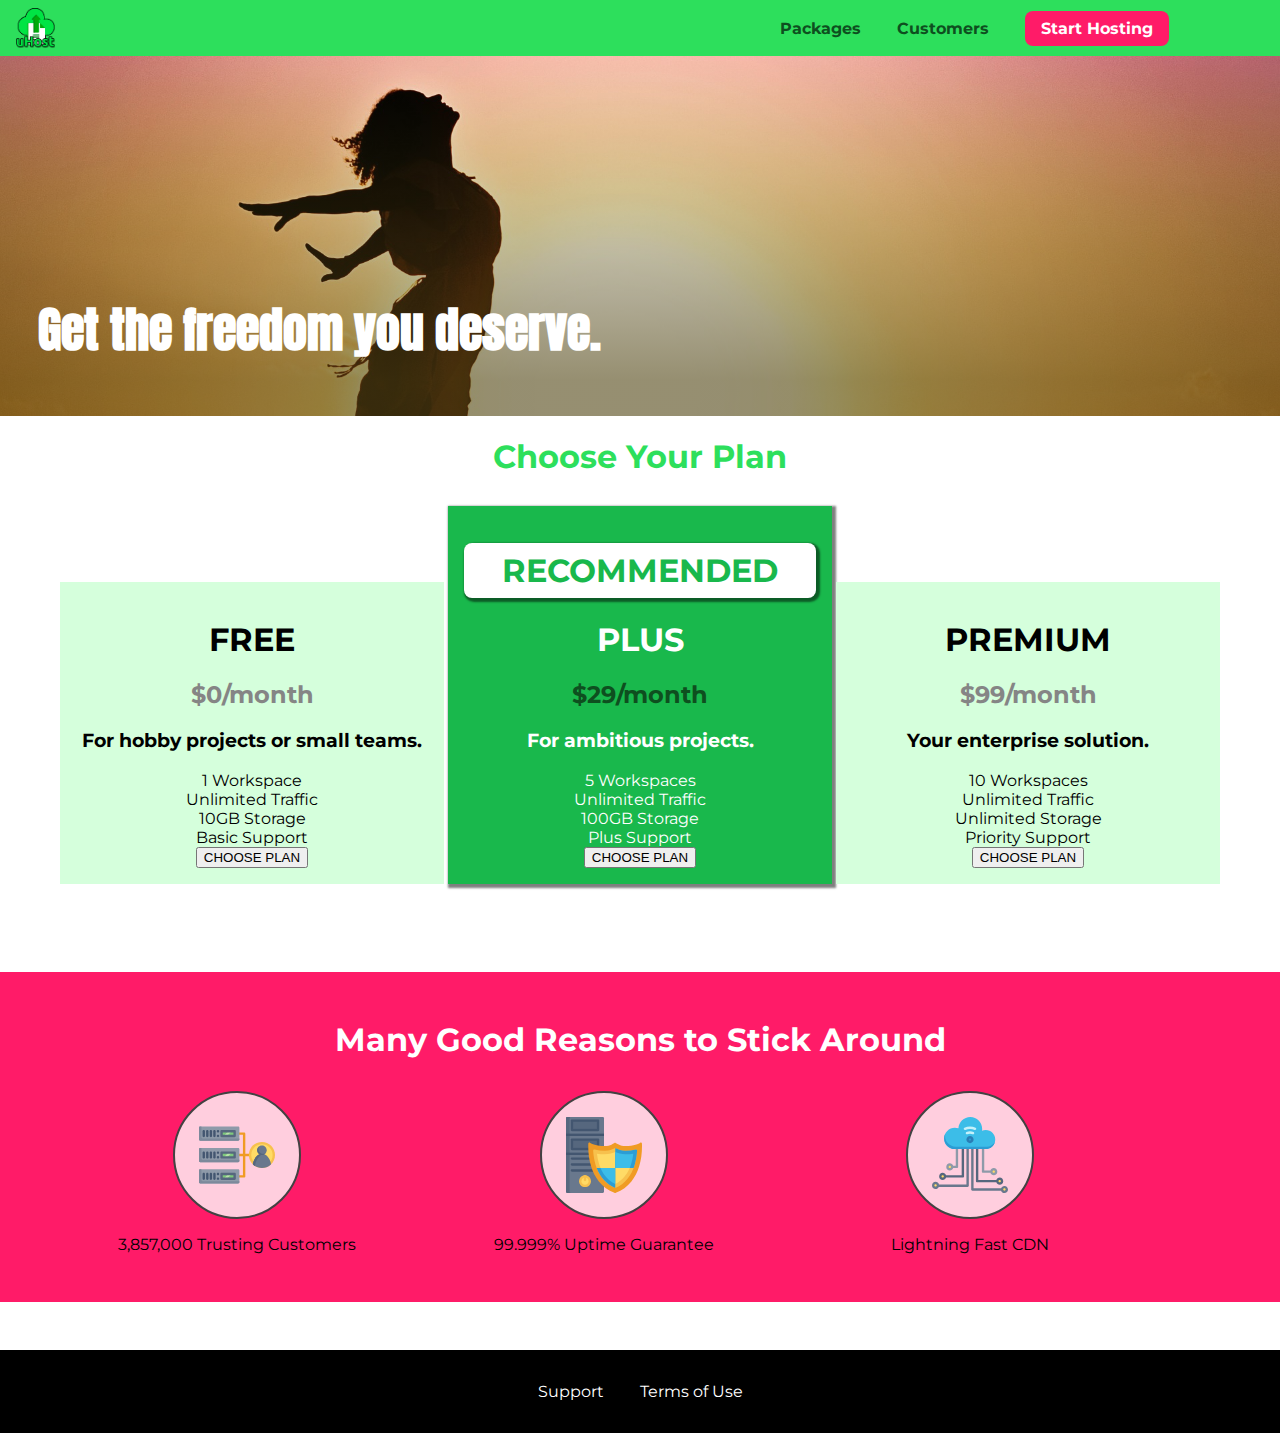
==== commit 182145f3: "Font clean up" ====
--- a/index.html
+++ b/index.html
@@ -6,14 +6,6 @@
     <meta name="viewport" content="width=device-width, initial-scale=1.0" />
     <title>uHost</title>
     <link rel="shortcut icon" href="favicon.png" />
-    <link
-      href="https://fonts.googleapis.com/css?family=Anton"
-      rel="stylesheet"
-    />
-    <link
-      href="https://fonts.googleapis.com/css?family=Montserrat:400,700"
-      rel="stylesheet"
-    />
     <link rel="stylesheet" href="main.css" />
     <link rel="stylesheet" href="shared.css" />
   </head>
--- a/main.css
+++ b/main.css
@@ -49,7 +49,7 @@
 
 #product-overview {
   background: linear-gradient(to top, rgba(80, 68, 18, 0.6) 10%, transparent),
-    url("images/freedom.jpg") center / cover no-repeat border-box, #ff1b68;
+    url("images/freedom.jpg") center/cover no-repeat border-box, #ff1b68;
   /* background-image: url("freedom.jpg");
     background-size: cover;
     background-position: left 10% bottom 20%; */
@@ -60,7 +60,6 @@
   /* background-image: radial-gradient(ellipse farthest-corner at 20% 50%, red, blue 70%, green); */
   width: 100vw;
   height: 33vh;
-  margin-top: 2.75rem;
   /* border: 5px dashed red; */
   position: relative;
 }
@@ -163,10 +162,6 @@
 }
 
 @media (min-width: 40rem) {
-  #product-overview {
-    height: 40vh;
-    background-position: 50% 25%;
-  }
   #product-overview h1 {
     font-size: 3rem;
   }
@@ -196,3 +191,10 @@
     max-width: 25rem;
   }
 }
+
+@media (min-width: 40rem) and (min-height: 40rem) {
+  #product-overview {
+    height: 40vh;
+    background-position: 50% 25%;
+  }
+}
--- a/shared.css
+++ b/shared.css
@@ -1,3 +1,7 @@
+@import url("https://fonts.googleapis.com/css2?family=Roboto:wght@400;700&display=swap");
+@import url("https://fonts.googleapis.com/css2?family=Anton:wght@400;700&display=swap");
+@import url("https://fonts.googleapis.com/css2?family=Montserrat:wght@400;700&display=swap");
+
 * {
   box-sizing: border-box;
 }
@@ -5,6 +9,11 @@
 body {
   font-family: "Montserrat", sans-serif;
   margin: 0;
+}
+
+main {
+  height: calc(100% - 3.5rem - 8rem);
+  margin-top: 3.5rem;
 }
 
 .backdrop {
@@ -36,21 +45,17 @@
   color: #0e4f1f;
   text-decoration: none;
   font-weight: bold;
-  font-size: 22px;
-  height: 22px;
+  height: 2.5rem;
   display: inline-block;
 }
 
 .main-header__brand img {
-  width: 22px;
+  height: 100%;
   vertical-align: middle;
 }
 
 .main-nav {
-  display: inline-block;
-  text-align: right;
-  width: calc(100% - 122px);
-  vertical-align: middle;
+  display: none;
 }
 
 .main-nav__items {
@@ -159,8 +164,7 @@
 }
 
 .main-footer ul li {
-  display: inline-block;
-  margin: 0 16px;
+  margin: 1rem 0;
 }
 
 .main-footer ul li a {
@@ -171,3 +175,19 @@
 .main-footer ul li a:hover {
   color: #ccc;
 }
+
+@media (min-width: 40rem) {
+  .toggle-button {
+    display: none;
+  }
+  .main-nav {
+    display: inline-block;
+    text-align: right;
+    width: calc(100% - 122px);
+    vertical-align: middle;
+  }
+  .main-footer ul li {
+    display: inline-block;
+    margin: 0 1rem;
+  }
+}
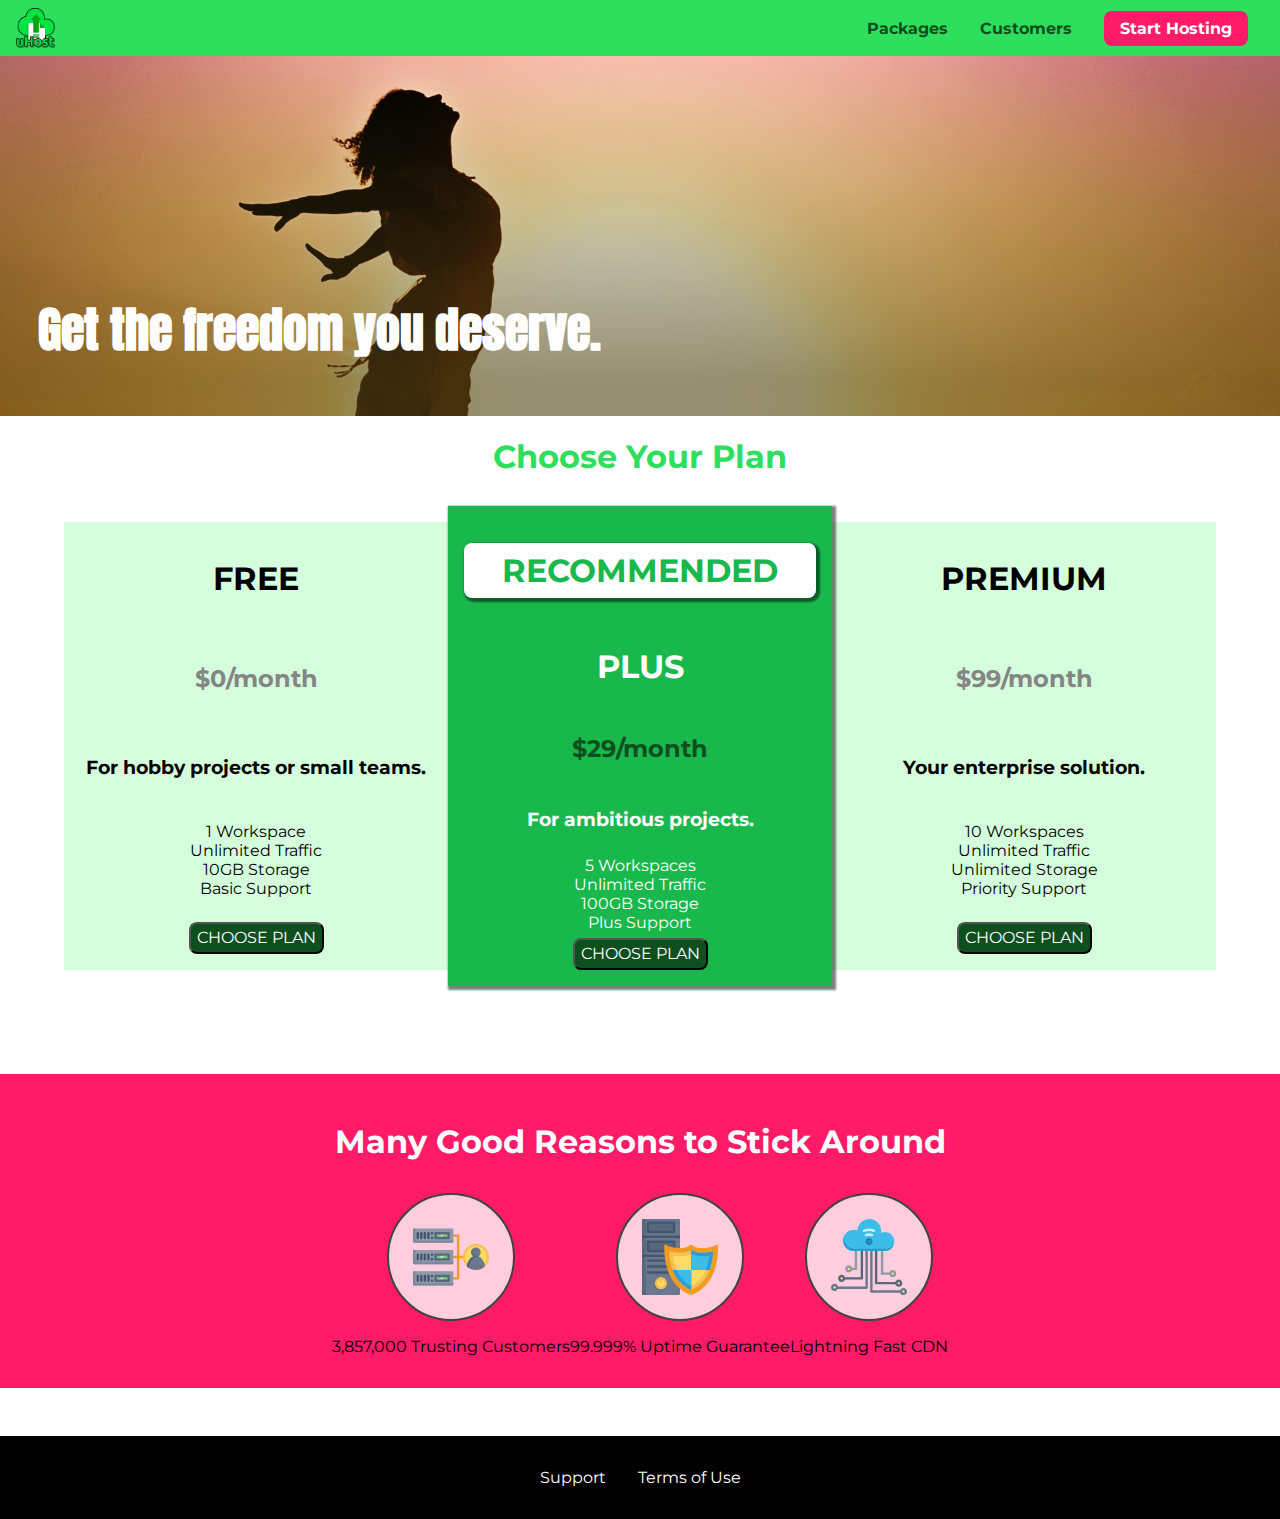
==== commit b117cdff: "Finished up Flex conts" ====
--- a/index.html
+++ b/index.html
@@ -113,7 +113,7 @@
       </section>
       <section id="key-features">
         <h1 class="section-title">Many Good Reasons to Stick Around</h1>
-        <ul>
+        <ul class="key-feature__list">
           <li>
             <div class="key-feature__image">
               <svg viewBox="0 0 512 512">
--- a/main.css
+++ b/main.css
@@ -1,55 +1,6 @@
-.modal {
-  display: none;
-  position: fixed;
-  z-index: 200;
-  top: 20%;
-  left: 30%;
-  width: 40%;
-  background: white;
-  padding: 1rem;
-  border: 1px solid #ccc;
-  box-shadow: 1px 1px 1px rgba(0, 0, 0, 0.5);
-}
-
-.modal__title {
-  text-align: center;
-  margin: 0 0 1rem 0;
-}
-
-.modal__actions {
-  text-align: center;
-}
-
-.modal__action {
-  border: 1px solid #0e4f1f;
-  background: #0e4f1f;
-  text-decoration: none;
-  color: white;
-  font: inherit;
-  padding: 0.5rem 1rem;
-  cursor: pointer;
-}
-
-.modal__action:hover,
-.modal__action:active {
-  background: #2ddf5c;
-  border-color: #2ddf5c;
-}
-
-.modal__action--negative {
-  background: red;
-  border-color: red;
-}
-
-.modal__action--negative:hover,
-.modal__action--negative:active {
-  background: #ff5454;
-  border-color: #ff5454;
-}
-
 #product-overview {
   background: linear-gradient(to top, rgba(80, 68, 18, 0.6) 10%, transparent),
-    url("images/freedom.jpg") center/cover no-repeat border-box, #ff1b68;
+    url("images/freedom.jpg") top/cover no-repeat border-box, #ff1b68;
   /* background-image: url("freedom.jpg");
     background-size: cover;
     background-position: left 10% bottom 20%; */
@@ -64,11 +15,6 @@
   position: relative;
 }
 
-.section-title {
-  color: #2ddf5c;
-  text-align: center;
-}
-
 #product-overview h1 {
   color: white;
   font-family: "Anton", sans-serif;
@@ -78,12 +24,35 @@
   font-size: 1.6rem;
 }
 
+button {
+  background-color: #0e4f1f;
+  color: white;
+  height: 2rem;
+  border-radius: 8px;
+  font: inherit;
+}
+
+@media (min-width: 40rem) and (min-height: 40rem) {
+  #product-overview {
+    height: 40vh;
+    background-position: 50% 25%;
+  }
+
+  #product-overview h1 {
+    font-size: 3rem;
+  }
+}
+
+.section-title {
+  color: #2ddf5c;
+  text-align: center;
+}
+
 .plan {
   background: #d5ffdc;
   text-align: center;
   padding: 1rem;
   margin: 0.5rem 0;
-  display: block;
   width: 100%;
 }
 
@@ -124,6 +93,35 @@
 
 .plan__feature {
   margin: 0.5rem 0;
+}
+
+@media (min-width: 40rem) {
+  #product-overview {
+    height: 40vh;
+    background-position: 50% 25%;
+  }
+  .plan__list {
+    width: 100%;
+    display: flex;
+    justify-content: center;
+    align-items: center;
+  }
+
+  .plan {
+    width: 30%;
+    min-width: 13rem;
+    max-width: 25rem;
+    display: flex;
+    flex-direction: column;
+    justify-content: space-between;
+    height: 28rem;
+  }
+
+  .plan--highlighted {
+    box-shadow: 2px 2px 2px 2px rgba(0, 0, 0, 0.5);
+    height: 30rem;
+    z-index: 50;
+  }
 }
 
 #key-features {
@@ -162,39 +160,62 @@
 }
 
 @media (min-width: 40rem) {
-  #product-overview h1 {
-    font-size: 3rem;
-  }
-  .plan {
-    display: inline-block;
+  .key-feature {
     width: 30%;
-    min-width: 13rem;
     max-width: 25rem;
   }
-  .plan__list {
-    width: 100%;
-    text-align: center;
-    vertical-align: middle;
-  }
-  .plan--highlighted {
-    box-shadow: 2px 2px 2px 2px rgba(0, 0, 0, 0.5);
-  }
-  #key-features {
-    display: inline-block;
-    width: 100%;
-  }
-  #key-features ul li {
-    display: inline-block;
-    width: 30%;
-    vertical-align: top;
-    text-align: center;
-    max-width: 25rem;
-  }
-}
-
-@media (min-width: 40rem) and (min-height: 40rem) {
-  #product-overview {
-    height: 40vh;
-    background-position: 50% 25%;
-  }
-}
+
+  .key-feature__list {
+    display: flex;
+    justify-content: center;
+  }
+}
+
+.modal {
+  position: fixed;
+  display: none;
+  z-index: 200;
+  top: 20%;
+  left: 30%;
+  width: 40%;
+  background: white;
+  padding: 1rem;
+  border: 1px solid #ccc;
+  box-shadow: 1px 1px 1px rgba(0, 0, 0, 0.5);
+}
+
+.modal__title {
+  text-align: center;
+  margin: 0 0 1rem 0;
+}
+
+.modal__actions {
+  text-align: center;
+}
+
+.modal__action {
+  border: 1px solid #0e4f1f;
+  background: #0e4f1f;
+  text-decoration: none;
+  color: white;
+  font: inherit;
+  padding: 0.5rem 1rem;
+  cursor: pointer;
+}
+
+.modal__action:hover,
+.modal__action:active {
+  background: #2ddf5c;
+  border-color: #2ddf5c;
+}
+
+.modal__action--negative {
+  background: red;
+  border-color: red;
+}
+
+.modal__action--negative:hover,
+.modal__action--negative:active {
+  background: #ff5454;
+  border-color: #ff5454;
+}
--- a/shared.css
+++ b/shared.css
@@ -32,13 +32,11 @@
   background: #2ddf5c;
   padding: 8px 16px;
   position: fixed;
-  z-index: 2;
+  z-index: 60;
   top: 0;
-}
-
-.main-header > div {
-  display: inline-block;
-  vertical-align: middle;
+  display: flex;
+  align-items: center;
+  justify-content: space-between;
 }
 
 .main-header__brand {
@@ -46,11 +44,10 @@
   text-decoration: none;
   font-weight: bold;
   height: 2.5rem;
-  display: inline-block;
 }
 
 .main-header__brand img {
-  height: 100%;
+  height: 2.5rem;
   vertical-align: middle;
 }
 
@@ -62,10 +59,10 @@
   margin: 0;
   padding: 0;
   list-style: none;
+  display: flex;
 }
 
 .main-nav__item {
-  display: inline-block;
   margin: 0 16px;
 }
 
@@ -115,9 +112,13 @@
   width: 90%;
   height: 100%;
   list-style: none;
-  margin: 10% auto;
+  margin: 0 0;
   padding: 0;
   text-align: center;
+  display: flex;
+  flex-direction: column;
+  justify-content: center;
+  align-items: center;
 }
 
 .mobile-nav__item {
@@ -161,6 +162,9 @@
   margin: 0;
   padding: 0;
   text-align: center;
+  display: flex;
+  flex-direction: column;
+  align-items: center;
 }
 
 .main-footer ul li {
@@ -181,13 +185,16 @@
     display: none;
   }
   .main-nav {
-    display: inline-block;
-    text-align: right;
-    width: calc(100% - 122px);
-    vertical-align: middle;
+    display: flex;
+  }
+  .main-footer ul {
+    margin: 0 1rem;
+    flex-direction: row;
+    justify-content: center;
   }
   .main-footer ul li {
-    display: inline-block;
+    flex-direction: row;
+    justify-content: center;
     margin: 0 1rem;
   }
 }
